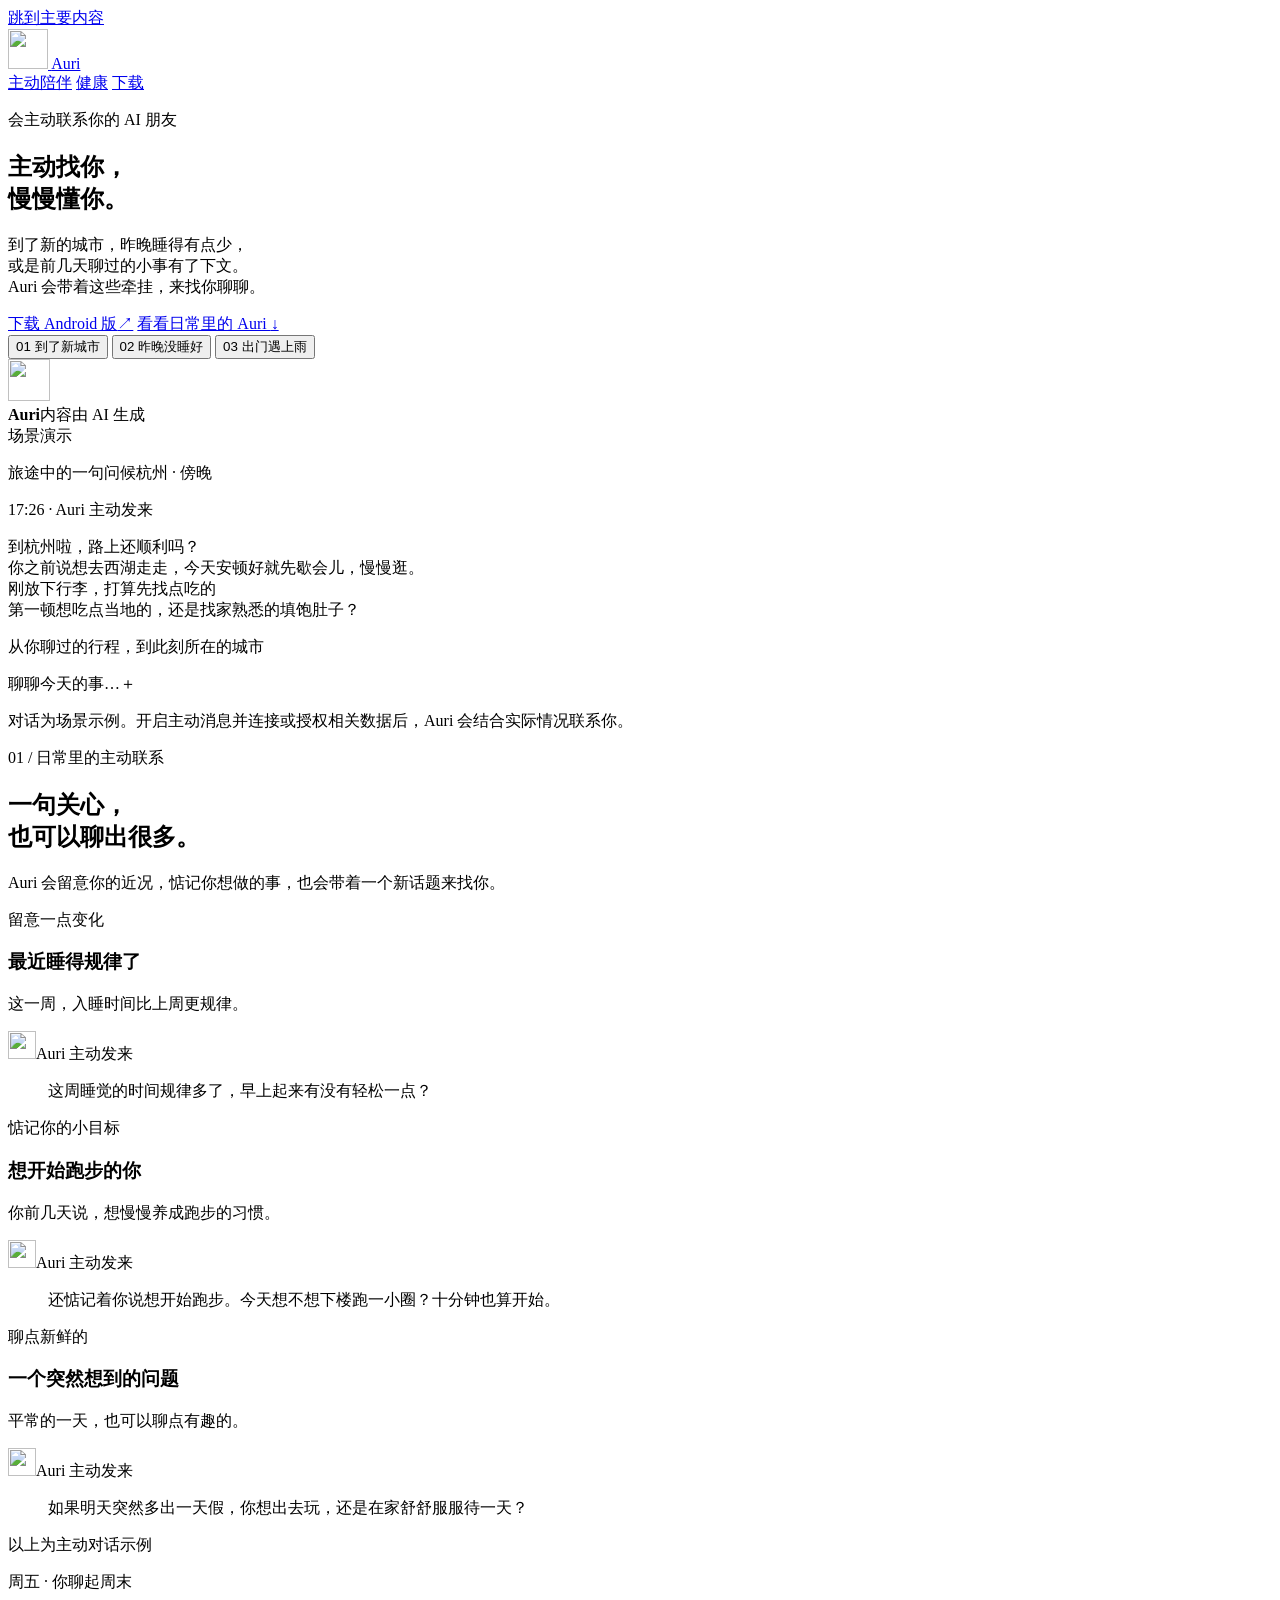
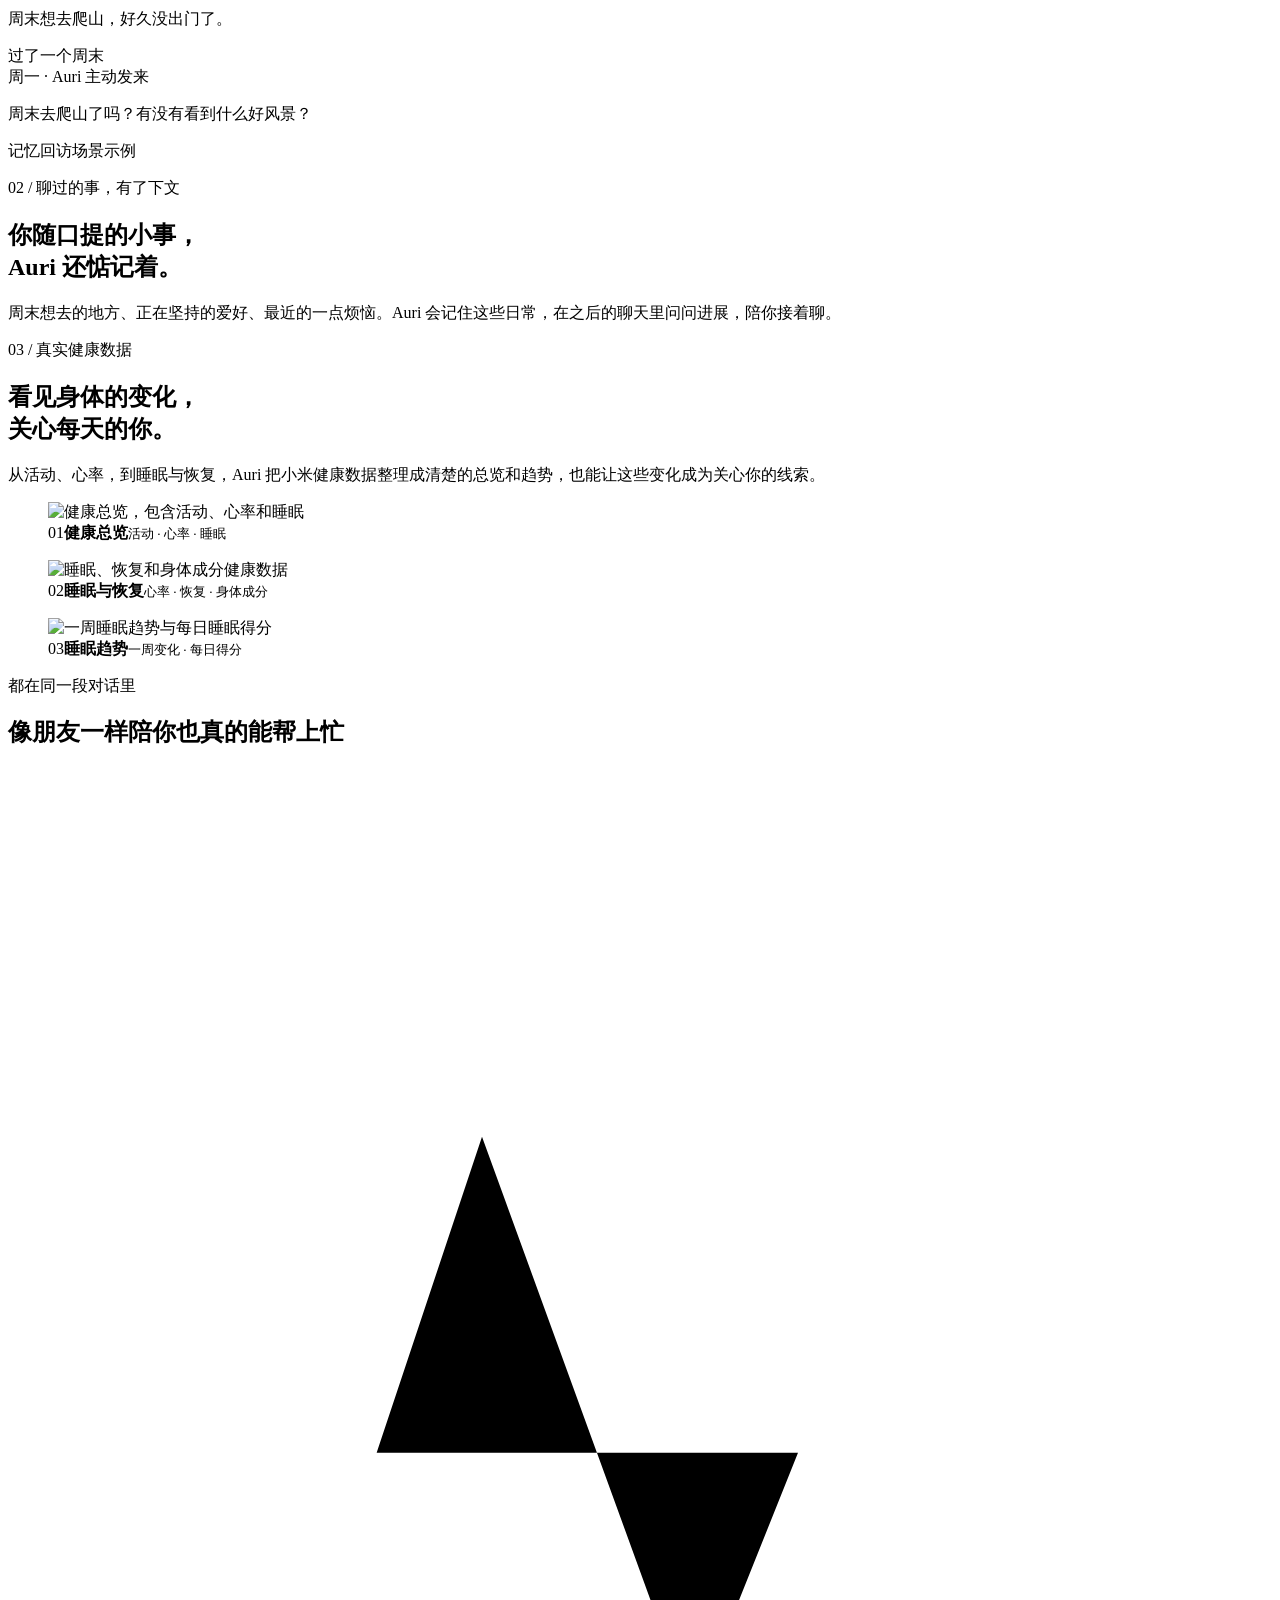
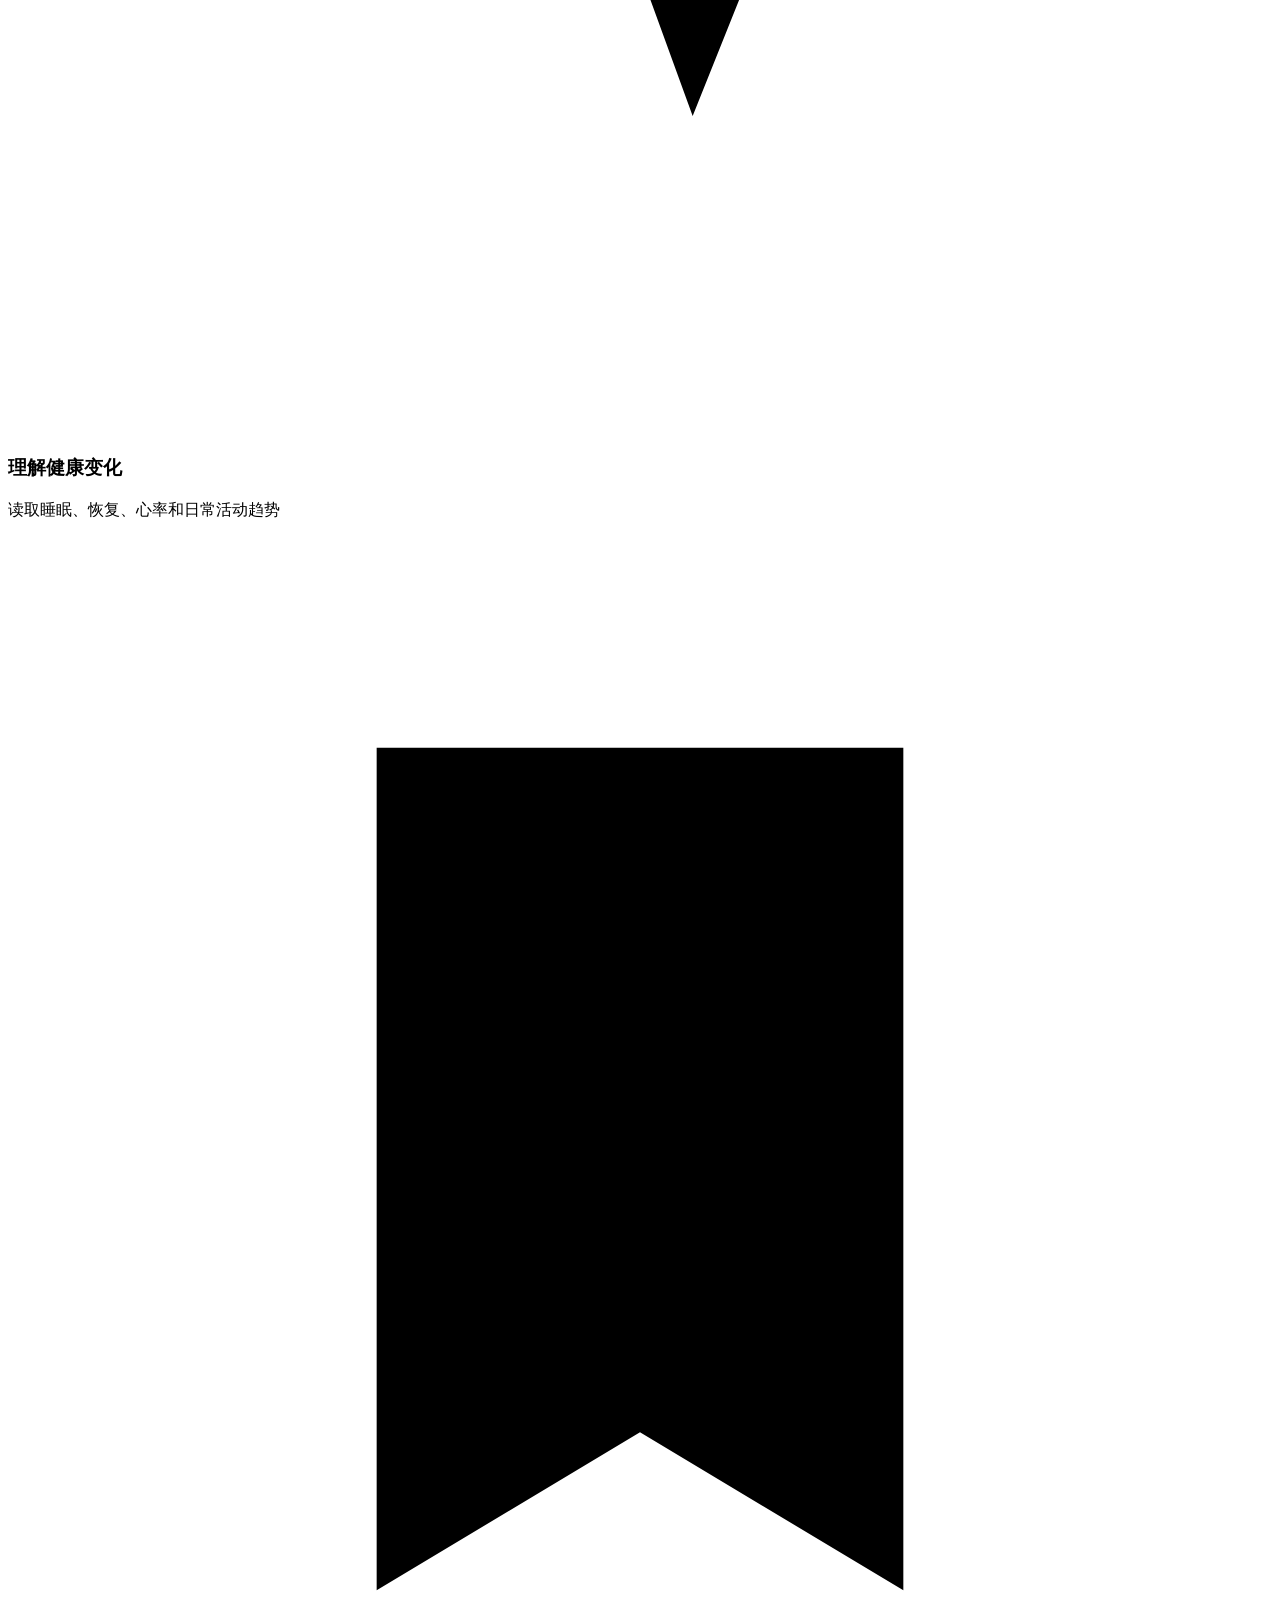
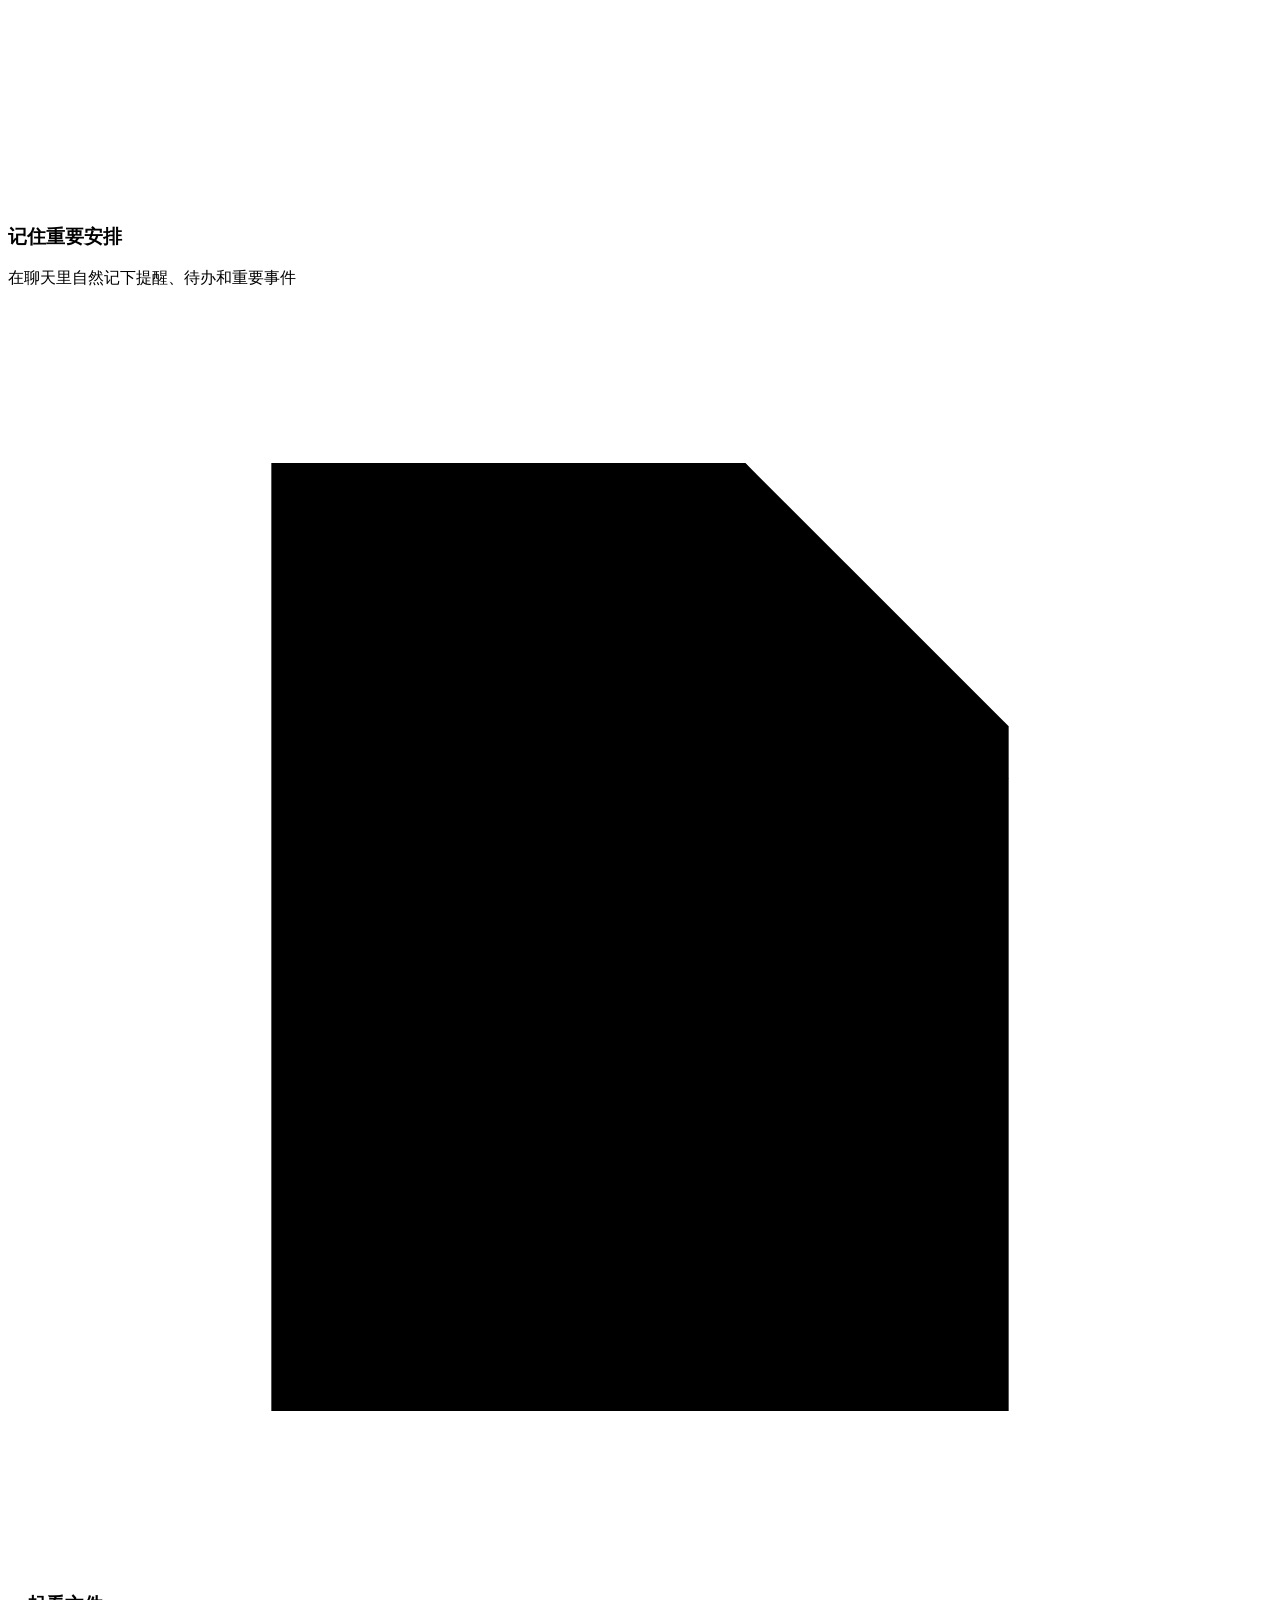
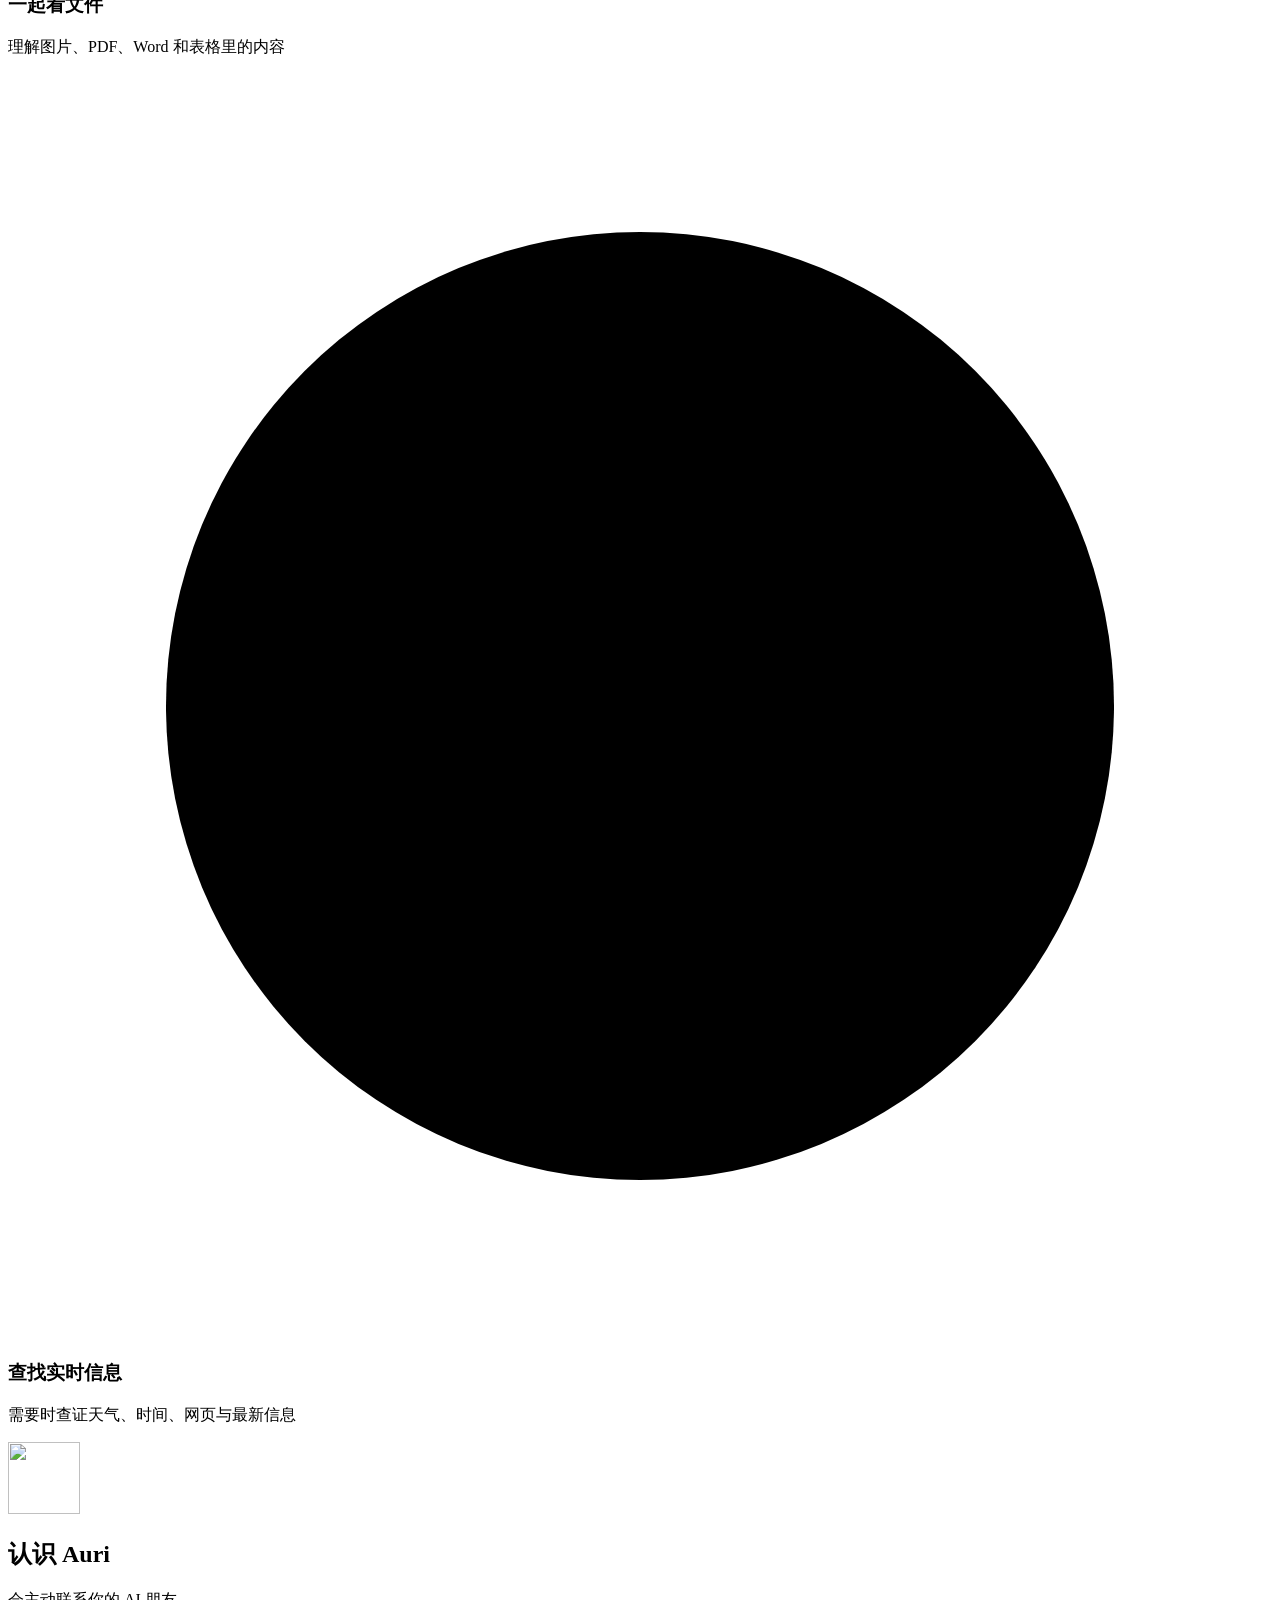
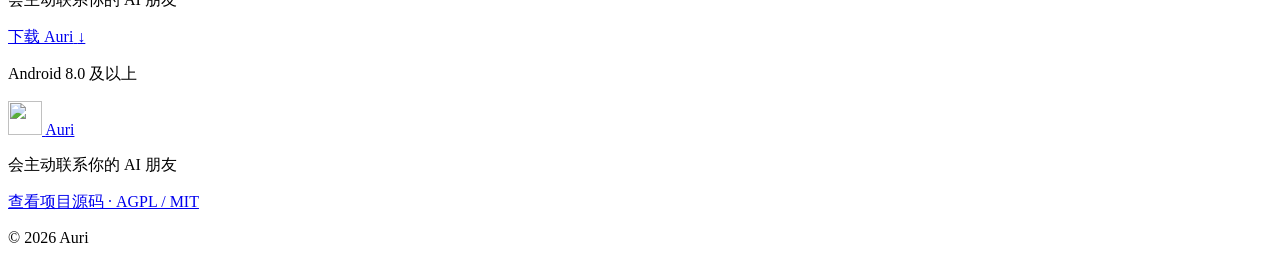
==== server/app/static/site/index.html @ c27af817 "Prepare complete Auri server and Android open-source snapshot" ====
<!doctype html>
<html lang="zh-CN">
  <head>
    <meta charset="utf-8" />
    <meta name="viewport" content="width=device-width, initial-scale=1" />
    <meta
      name="description"
      content="Auri，会主动联系你的 AI 朋友。从睡眠变化、当地天气，到你最近聊过的事，让关心融进日常。"
    />
    <meta name="theme-color" content="#100d1b" />
    <title>Auri｜主动找你，慢慢懂你</title>
    <link rel="icon" href="/static/site/assets/auri-icon.png" />
    <link rel="stylesheet" href="/static/site/site.css?v=20260905-6" />
    <script src="/static/site/site.js?v=20260905-6" defer></script>
  </head>
  <body>
    <a class="skip-link" href="#main">跳到主要内容</a>
    <div class="ambient ambient-one" aria-hidden="true"></div>
    <div class="ambient ambient-two" aria-hidden="true"></div>

    <header class="site-header">
      <a class="brand" href="/" aria-label="Auri 首页">
        <img src="/static/site/assets/auri-icon.png" alt="" width="40" height="40" />
        <span>Auri</span>
      </a>
      <nav aria-label="主导航">
        <a href="#proactive">主动陪伴</a>
        <a href="#health">健康</a>
        <a class="nav-download" href="/download">下载</a>
      </nav>
    </header>

    <main id="main">
      <section class="hero scenario-hero" aria-labelledby="hero-title">
        <div class="hero-copy">
          <p class="section-kicker">会主动联系你的 AI 朋友</p>
          <h1 id="hero-title">主动找你，<br /><span>慢慢懂你。</span></h1>
          <p class="hero-lead">到了新的城市，昨晚睡得有点少，<br class="wide-break" />或是前几天聊过的小事有了下文。<br class="wide-break" />Auri 会带着这些牵挂，来找你聊聊。</p>
          <div class="hero-actions">
            <a class="button button-primary" href="/download"><span>下载 Android 版</span><span aria-hidden="true">↗</span></a>
            <a class="text-link" href="#proactive">看看日常里的 Auri <span aria-hidden="true">↓</span></a>
          </div>
        </div>

        <div class="scenario-stage" aria-label="Auri 主动对话场景演示">
          <div class="scenario-tabs" role="tablist" aria-label="切换主动对话场景">
            <button id="tab-arrival" type="button" role="tab" data-screen-target="arrival" aria-controls="scene-arrival" aria-selected="true"><span>01</span> 到了新城市</button>
            <button id="tab-sleep" type="button" role="tab" data-screen-target="sleep" aria-controls="scene-sleep" aria-selected="false" tabindex="-1"><span>02</span> 昨晚没睡好</button>
            <button id="tab-rain" type="button" role="tab" data-screen-target="rain" aria-controls="scene-rain" aria-selected="false" tabindex="-1"><span>03</span> 出门遇上雨</button>
          </div>
          <div class="conversation-frame">
            <div class="conversation-header"><img src="/static/site/assets/auri-icon.png" alt="" width="42" height="42" /><div><strong>Auri</strong><span>内容由 AI 生成</span></div><span class="demo-label">场景演示</span></div>
            <div class="scenario-panel is-active" id="scene-arrival" role="tabpanel" aria-labelledby="tab-arrival" data-screen="arrival" aria-hidden="false" tabindex="0">
              <p class="scene-context"><span>旅途中的一句问候</span>杭州 · 傍晚</p>
              <p class="message-time">17:26 · Auri 主动发来</p>
              <div class="demo-message auri-message">到杭州啦，路上还顺利吗？<br />你之前说想去西湖走走，今天安顿好就先歇会儿，慢慢逛。</div>
              <div class="demo-message user-message">刚放下行李，打算先找点吃的</div>
              <div class="demo-message auri-message">第一顿想吃点当地的，还是找家熟悉的填饱肚子？</div>
              <p class="scene-source">从你聊过的行程，到此刻所在的城市</p>
            </div>
            <div class="scenario-panel" id="scene-sleep" role="tabpanel" aria-labelledby="tab-sleep" data-screen="sleep" aria-hidden="true" tabindex="0" hidden>
              <p class="scene-context"><span>睡得少的那个早上</span>睡眠 · 5 小时 12 分</p>
              <p class="message-time">09:18 · Auri 主动发来</p>
              <div class="demo-message auri-message">昨晚只睡了五个多小时，今天还撑得住吗？中午有空的话，眯一小会儿吧。</div>
              <div class="demo-message user-message">是有点困，昨晚看书看晚了</div>
              <div class="demo-message auri-message">什么书这么好看，连睡觉都舍不得？</div>
              <p class="scene-source">从昨晚的睡眠，聊到你喜欢的那本书</p>
            </div>
            <div class="scenario-panel" id="scene-rain" role="tabpanel" aria-labelledby="tab-rain" data-screen="rain" aria-hidden="true" tabindex="0" hidden>
              <p class="scene-context"><span>准备出门的时候</span>当地天气 · 小雨</p>
              <p class="message-time">16:42 · Auri 主动发来</p>
              <div class="demo-message auri-message">你那边下雨了。记得你说傍晚想出去走走，出门带把伞，别淋着。</div>
              <div class="demo-message user-message">那我去附近喝杯咖啡好了</div>
              <div class="demo-message auri-message">也不错，找个窗边的位置，看雨发会儿呆。</div>
              <p class="scene-source">留意当地天气，也记得你今天的安排</p>
            </div>
            <div class="conversation-footer" aria-hidden="true"><span>聊聊今天的事…</span><span>＋</span></div>
          </div>
          <p class="scenario-note">对话为场景示例。开启主动消息并连接或授权相关数据后，Auri 会结合实际情况联系你。</p>
        </div>
      </section>

      <section class="everyday-section" id="proactive" aria-labelledby="everyday-title">
        <div class="everyday-heading">
          <p class="story-index">01 / 日常里的主动联系</p>
          <h2 id="everyday-title">一句关心，<br />也可以聊出很多。</h2>
          <p>Auri 会留意你的近况，惦记你想做的事，也会带着一个新话题来找你。</p>
        </div>
        <div class="everyday-grid">
          <article class="everyday-card">
            <p class="moment-label">留意一点变化</p>
            <h3>最近睡得规律了</h3>
            <p class="moment-context">这一周，入睡时间比上周更规律。</p>
            <div class="mini-sender"><img src="/static/site/assets/auri-icon.png" alt="" width="28" height="28" />Auri 主动发来</div>
            <blockquote>这周睡觉的时间规律多了，早上起来有没有轻松一点？</blockquote>
          </article>
          <article class="everyday-card">
            <p class="moment-label">惦记你的小目标</p>
            <h3>想开始跑步的你</h3>
            <p class="moment-context">你前几天说，想慢慢养成跑步的习惯。</p>
            <div class="mini-sender"><img src="/static/site/assets/auri-icon.png" alt="" width="28" height="28" />Auri 主动发来</div>
            <blockquote>还惦记着你说想开始跑步。今天想不想下楼跑一小圈？十分钟也算开始。</blockquote>
          </article>
          <article class="everyday-card">
            <p class="moment-label">聊点新鲜的</p>
            <h3>一个突然想到的问题</h3>
            <p class="moment-context">平常的一天，也可以聊点有趣的。</p>
            <div class="mini-sender"><img src="/static/site/assets/auri-icon.png" alt="" width="28" height="28" />Auri 主动发来</div>
            <blockquote>如果明天突然多出一天假，你想出去玩，还是在家舒舒服服待一天？</blockquote>
          </article>
        </div>
        <p class="examples-caption">以上为主动对话示例</p>
      </section>

      <section class="memory-story" aria-labelledby="memory-title">
        <div class="memory-visual" aria-label="记忆回访对话示例">
          <div class="memory-day"><span>周五 · 你聊起周末</span><p>周末想去爬山，好久没出门了。</p></div>
          <div class="memory-trace" aria-hidden="true"><i></i><span>过了一个周末</span><i></i></div>
          <div class="memory-day memory-day-auri"><span>周一 · Auri 主动发来</span><p>周末去爬山了吗？有没有看到什么好风景？</p></div>
          <p class="examples-caption">记忆回访场景示例</p>
        </div>
        <div class="story-copy">
          <p class="story-index">02 / 聊过的事，有了下文</p>
          <h2 id="memory-title">你随口提的小事，<br />Auri 还惦记着。</h2>
          <p>周末想去的地方、正在坚持的爱好、最近的一点烦恼。Auri 会记住这些日常，在之后的聊天里问问进展，陪你接着聊。</p>
        </div>
      </section>

      <section class="health-section" id="health" aria-labelledby="health-title">
        <div class="health-heading">
          <div>
            <p class="story-index">03 / 真实健康数据</p>
            <h2 id="health-title">看见身体的变化，<br />关心每天的你。</h2>
          </div>
          <p>
            从活动、心率，到睡眠与恢复，Auri 把小米健康数据整理成清楚的总览和趋势，也能让这些变化成为关心你的线索。
          </p>
        </div>

        <div class="health-gallery" aria-label="Auri 健康功能真实截图">
          <figure class="health-card health-card-overview">
            <div class="health-screen">
              <img
                src="/static/site/assets/app-health-overview.png"
                alt="健康总览，包含活动、心率和睡眠"
                width="1080"
                height="2400"
                loading="lazy"
                decoding="async"
              />
            </div>
            <figcaption><span>01</span><strong>健康总览</strong><small>活动 · 心率 · 睡眠</small></figcaption>
          </figure>

          <figure class="health-card health-card-focus">
            <div class="health-screen">
              <img
                src="/static/site/assets/app-health-focus.png"
                alt="睡眠、恢复和身体成分健康数据"
                width="1080"
                height="2400"
                loading="lazy"
                decoding="async"
              />
            </div>
            <figcaption><span>02</span><strong>睡眠与恢复</strong><small>心率 · 恢复 · 身体成分</small></figcaption>
          </figure>

          <figure class="health-card health-card-trend">
            <div class="health-screen">
              <img
                src="/static/site/assets/app-health-trend.png"
                alt="一周睡眠趋势与每日睡眠得分"
                width="1080"
                height="2400"
                loading="lazy"
                decoding="async"
              />
            </div>
            <figcaption><span>03</span><strong>睡眠趋势</strong><small>一周变化 · 每日得分</small></figcaption>
          </figure>
        </div>
      </section>

      <section id="capabilities" class="capabilities" aria-labelledby="capabilities-title">
        <div class="capabilities-heading">
          <p class="section-kicker">都在同一段对话里</p>
          <h2 id="capabilities-title"><span>像朋友一样陪你</span><span>也真的能帮上忙</span></h2>
        </div>
        <div class="capability-grid">
          <article>
            <svg viewBox="0 0 24 24" aria-hidden="true"><path d="M4 13h3l2-6 4 11 2-5h5" /></svg>
            <h3>理解健康变化</h3>
            <p>读取睡眠、恢复、心率和日常活动趋势</p>
          </article>
          <article>
            <svg viewBox="0 0 24 24" aria-hidden="true"><path d="M7 4h10v16l-5-3-5 3V4Z" /></svg>
            <h3>记住重要安排</h3>
            <p>在聊天里自然记下提醒、待办和重要事件</p>
          </article>
          <article>
            <svg viewBox="0 0 24 24" aria-hidden="true"><path d="M5 3h9l5 5v13H5V3Z" /><path d="M14 3v6h5" /></svg>
            <h3>一起看文件</h3>
            <p>理解图片、PDF、Word 和表格里的内容</p>
          </article>
          <article>
            <svg viewBox="0 0 24 24" aria-hidden="true"><circle cx="12" cy="12" r="9" /><path d="m15 9-2 4-4 2 2-4 4-2Z" /></svg>
            <h3>查找实时信息</h3>
            <p>需要时查证天气、时间、网页与最新信息</p>
          </article>
        </div>
      </section>

      <section class="closing" aria-labelledby="closing-title">
        <div class="closing-intro">
          <img src="/static/site/assets/auri-icon.png" alt="" width="72" height="72" />
          <div><h2 id="closing-title">认识 Auri</h2><p>会主动联系你的 AI 朋友</p></div>
        </div>
        <div class="closing-action">
        <a class="button button-primary" href="/download">
          <span>下载 Auri</span>
          <span aria-hidden="true">↓</span>
        </a>
        <p class="closing-note">Android 8.0 及以上</p>
        </div>
      </section>
    </main>

    <footer class="site-footer">
      <a class="brand footer-brand" href="/">
        <img src="/static/site/assets/auri-icon.png" alt="" width="34" height="34" />
        <span>Auri</span>
      </a>
      <p>会主动联系你的 AI 朋友</p>
      <p><a href="https://github.com/strongterman-hub/Auri-open-source">查看项目源码 · AGPL / MIT</a></p>
      <p>© 2026 Auri</p>
    </footer>
  </body>
</html>
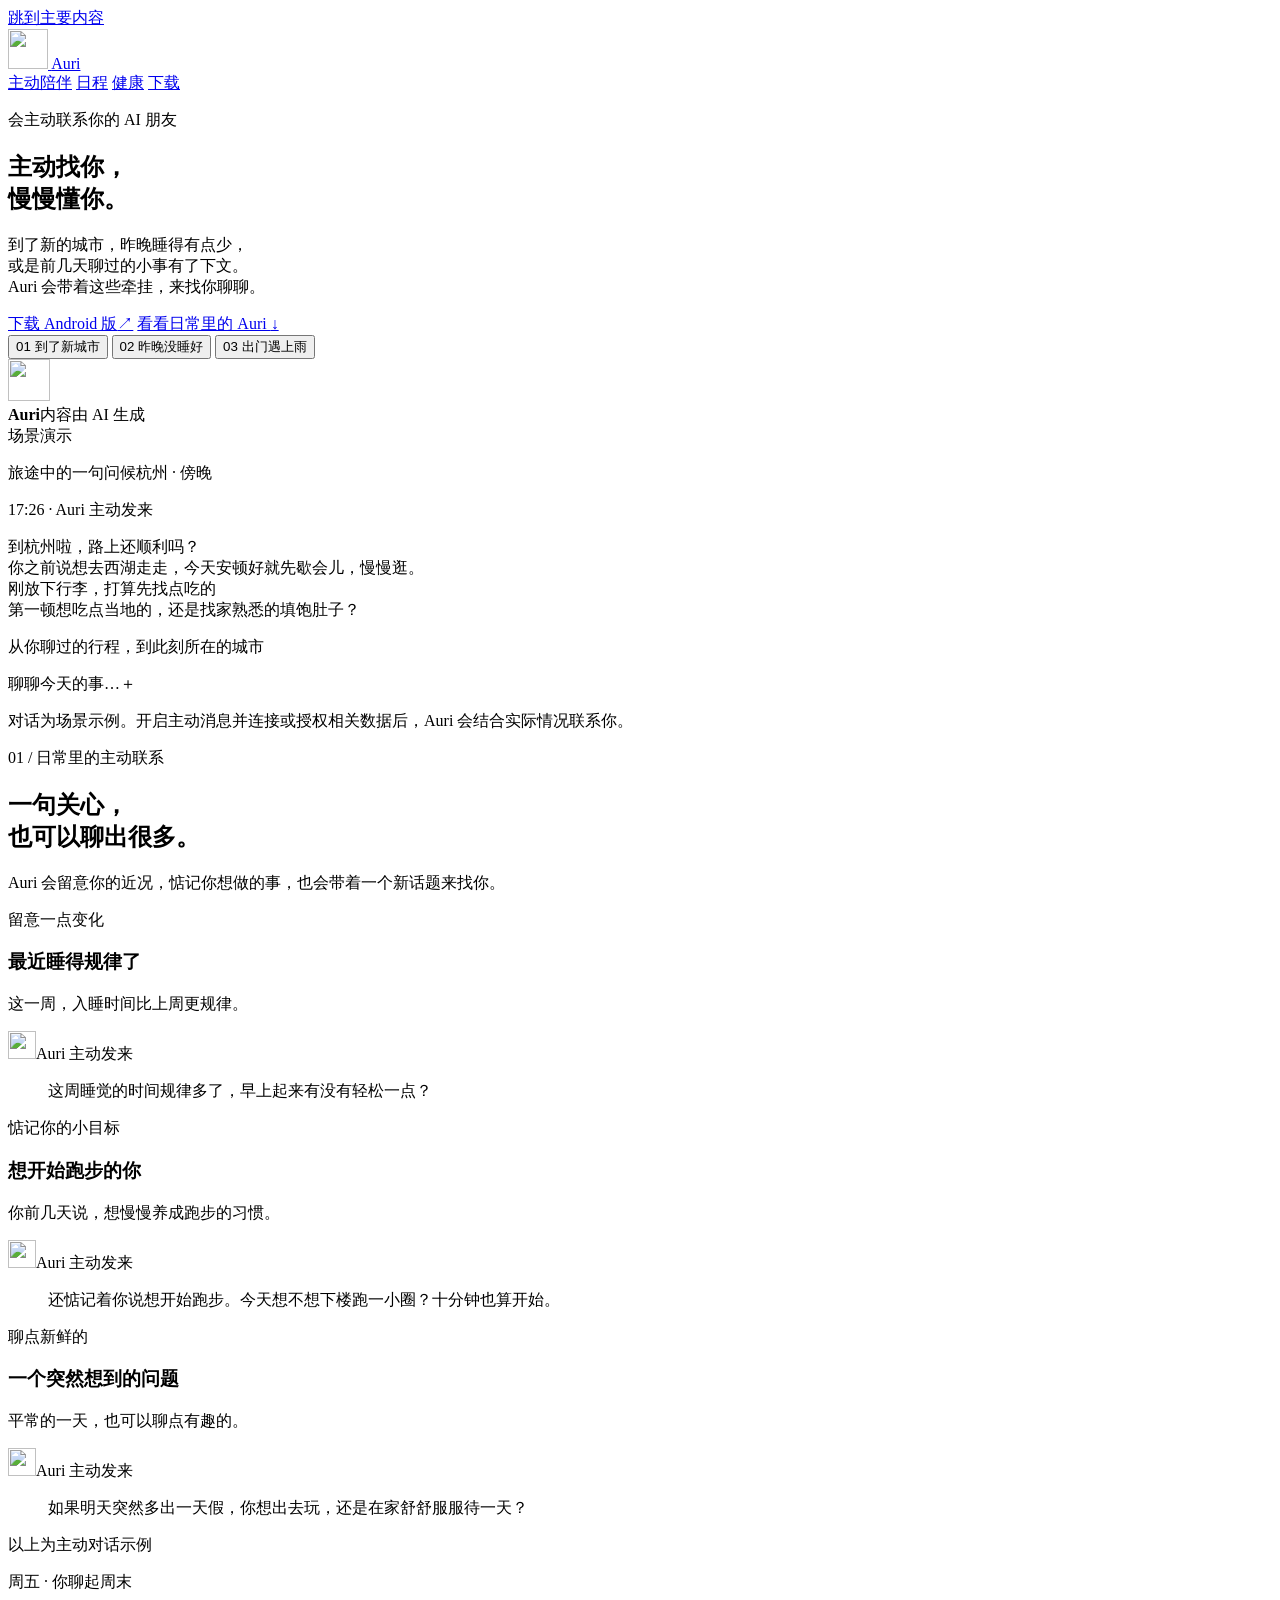
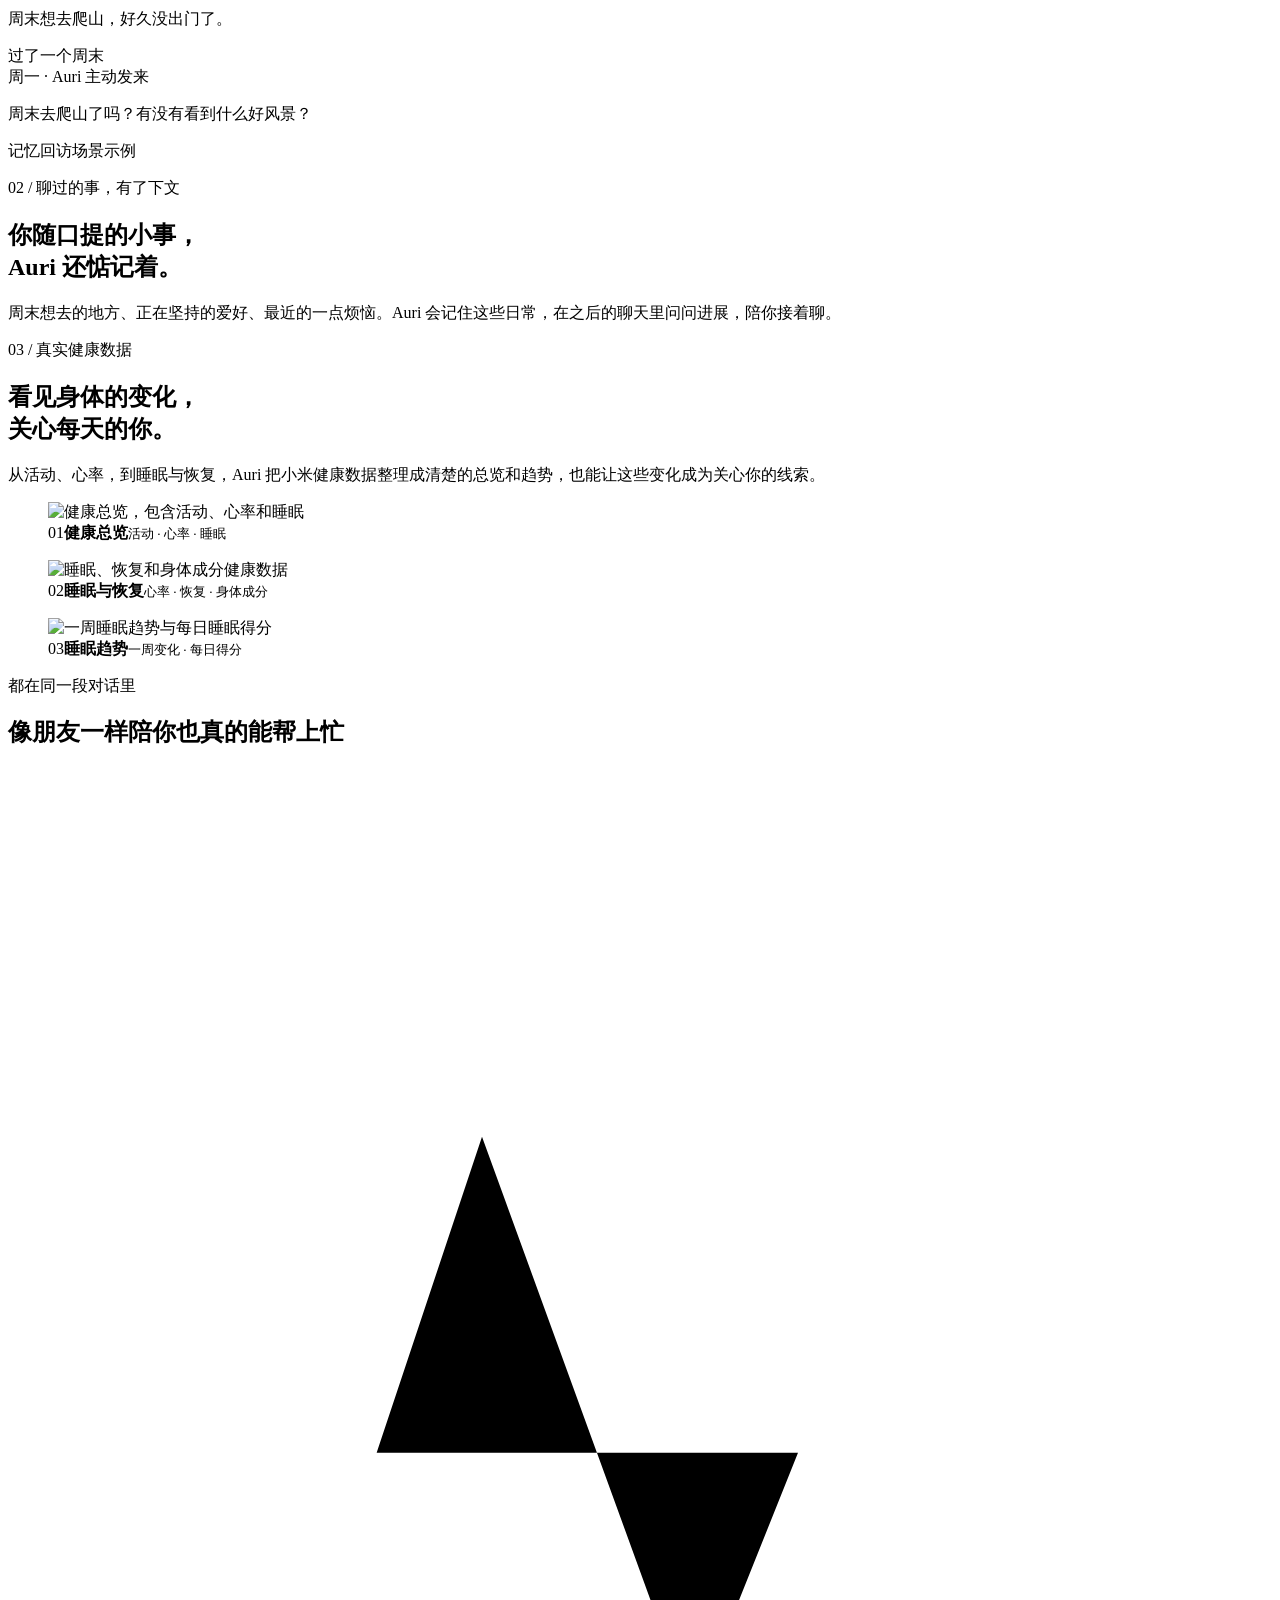
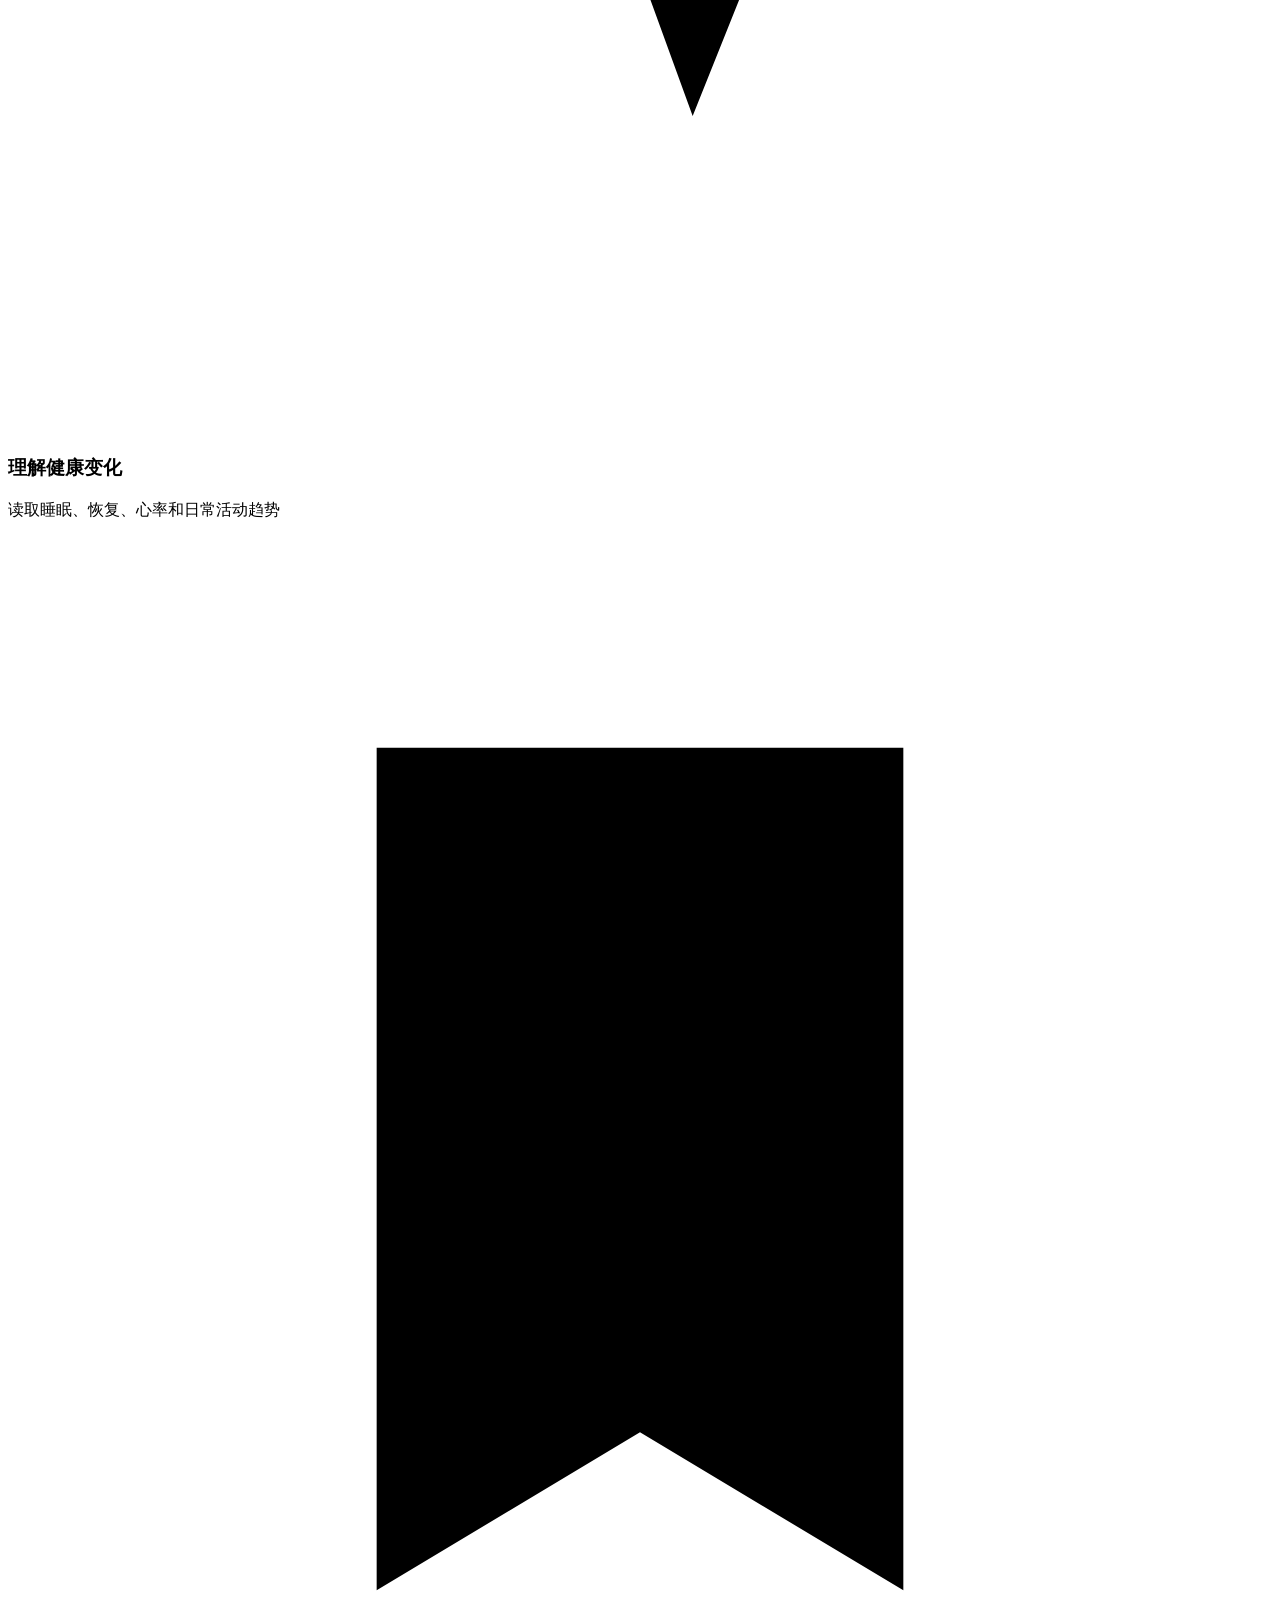
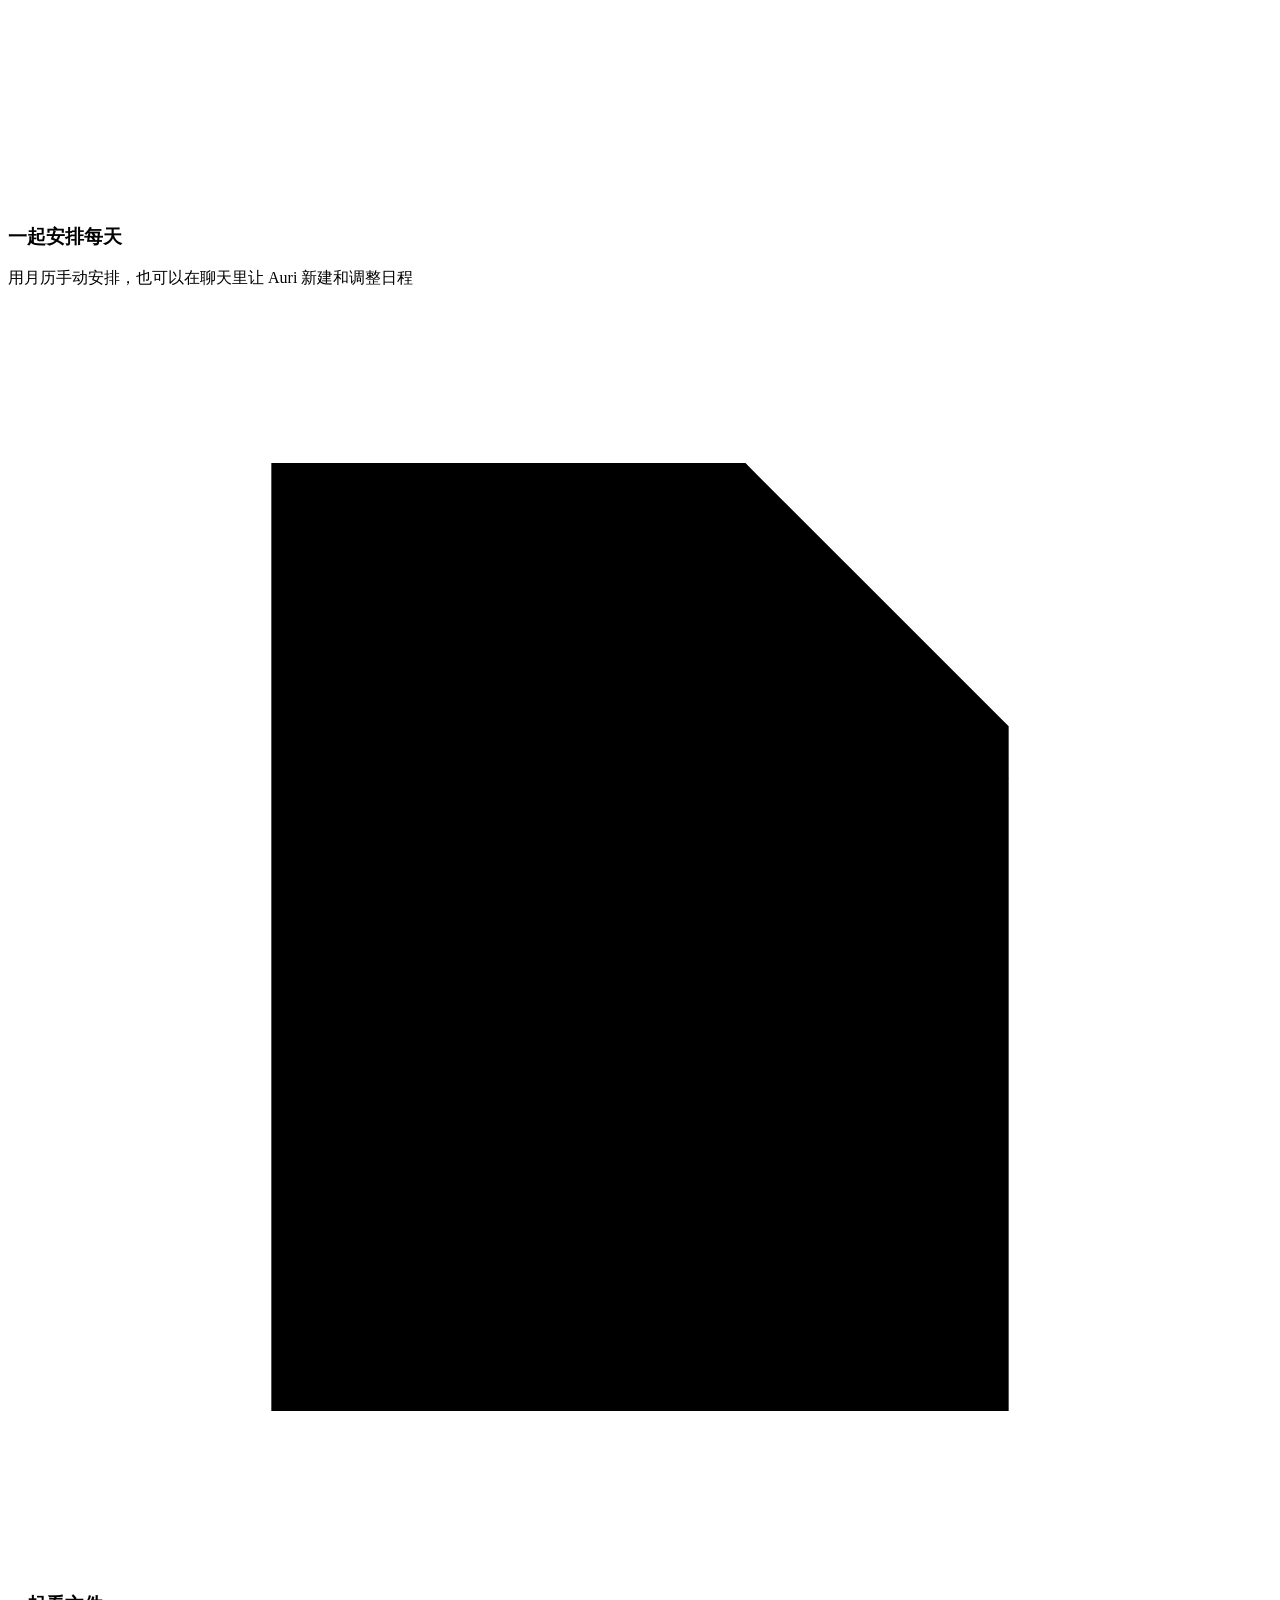
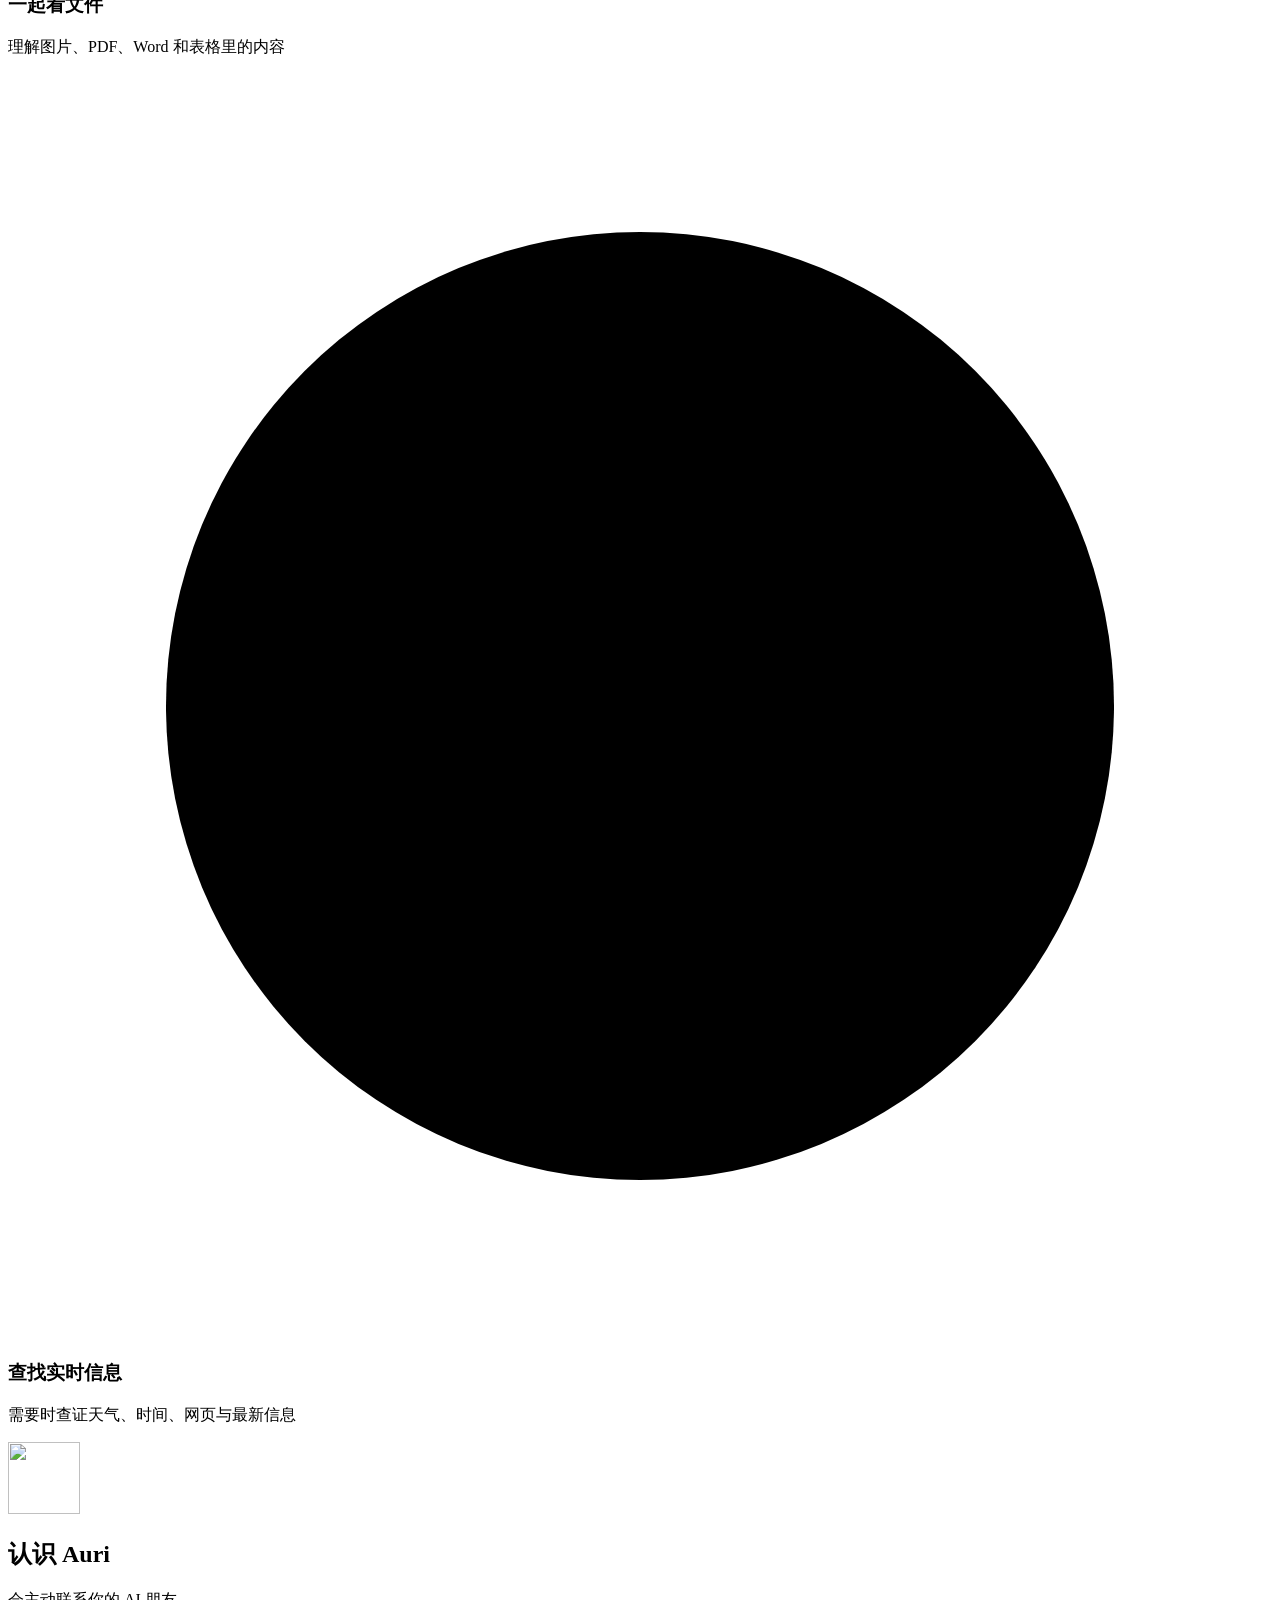
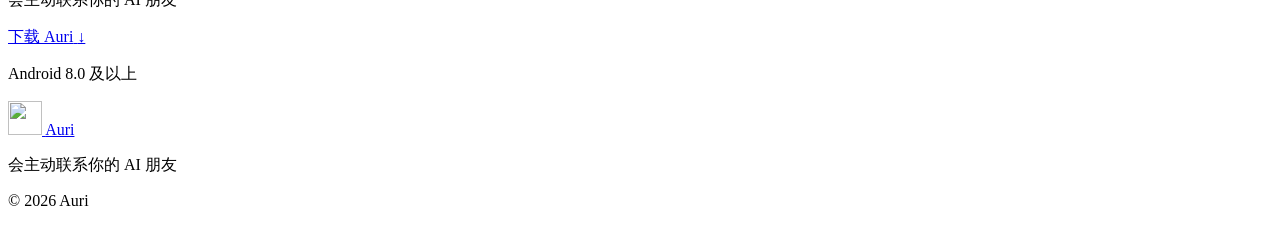
==== commit 5811c62b: "Add shared calendar and Android 0.3.26" ====
--- a/server/app/static/site/index.html
+++ b/server/app/static/site/index.html
@@ -5,7 +5,7 @@
     <meta name="viewport" content="width=device-width, initial-scale=1" />
     <meta
       name="description"
-      content="Auri，会主动联系你的 AI 朋友。从睡眠变化、当地天气，到你最近聊过的事，让关心融进日常。"
+      content="Auri，会主动联系你的 AI 朋友。从每天的日程、睡眠变化、当地天气，到你最近聊过的事，让关心融进日常。"
     />
     <meta name="theme-color" content="#100d1b" />
     <title>Auri｜主动找你，慢慢懂你</title>
@@ -25,6 +25,7 @@
       </a>
       <nav aria-label="主导航">
         <a href="#proactive">主动陪伴</a>
+        <a href="#schedule">日程</a>
         <a href="#health">健康</a>
         <a class="nav-download" href="/download">下载</a>
       </nav>
@@ -193,10 +194,10 @@
             <h3>理解健康变化</h3>
             <p>读取睡眠、恢复、心率和日常活动趋势</p>
           </article>
-          <article>
+          <article id="schedule">
             <svg viewBox="0 0 24 24" aria-hidden="true"><path d="M7 4h10v16l-5-3-5 3V4Z" /></svg>
-            <h3>记住重要安排</h3>
-            <p>在聊天里自然记下提醒、待办和重要事件</p>
+            <h3>一起安排每天</h3>
+            <p>用月历手动安排，也可以在聊天里让 Auri 新建和调整日程</p>
           </article>
           <article>
             <svg viewBox="0 0 24 24" aria-hidden="true"><path d="M5 3h9l5 5v13H5V3Z" /><path d="M14 3v6h5" /></svg>
@@ -232,7 +233,6 @@
         <span>Auri</span>
       </a>
       <p>会主动联系你的 AI 朋友</p>
-      <p><a href="https://github.com/strongterman-hub/Auri-open-source">查看项目源码 · AGPL / MIT</a></p>
       <p>© 2026 Auri</p>
     </footer>
   </body>
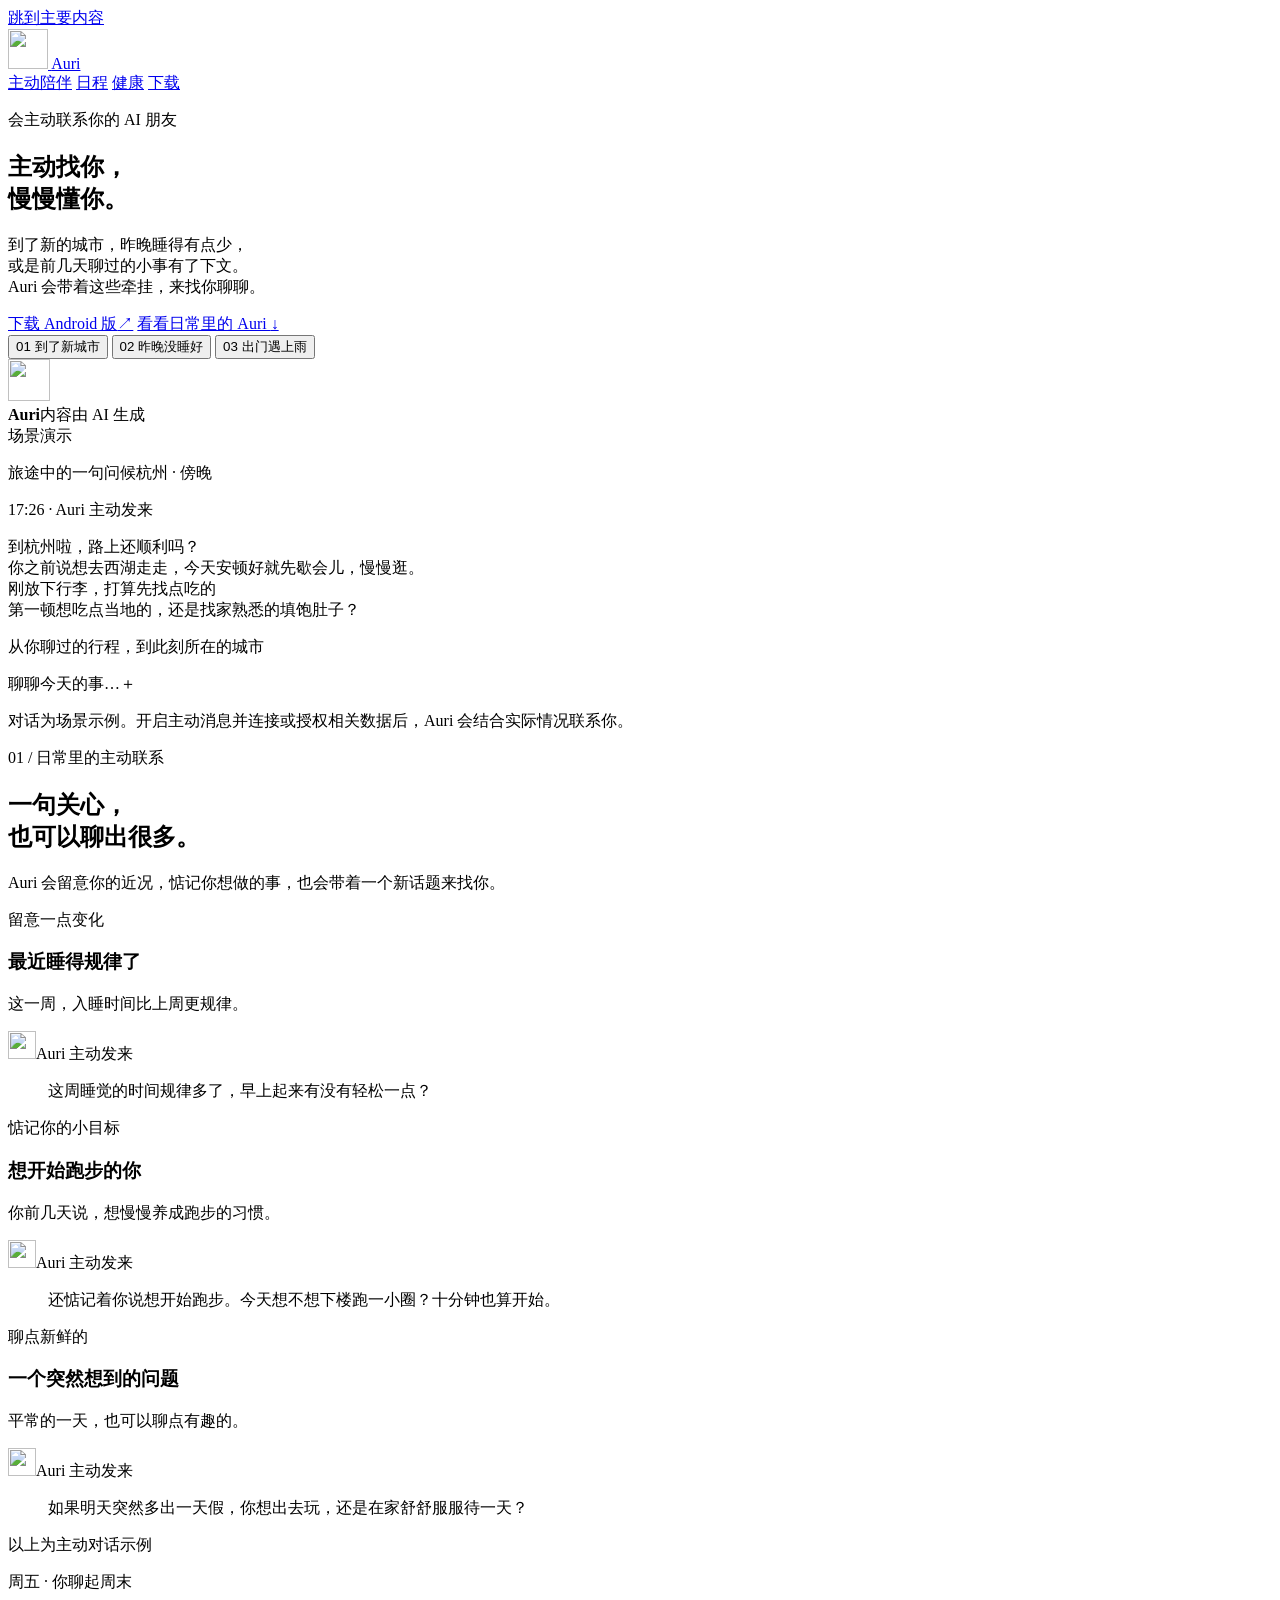
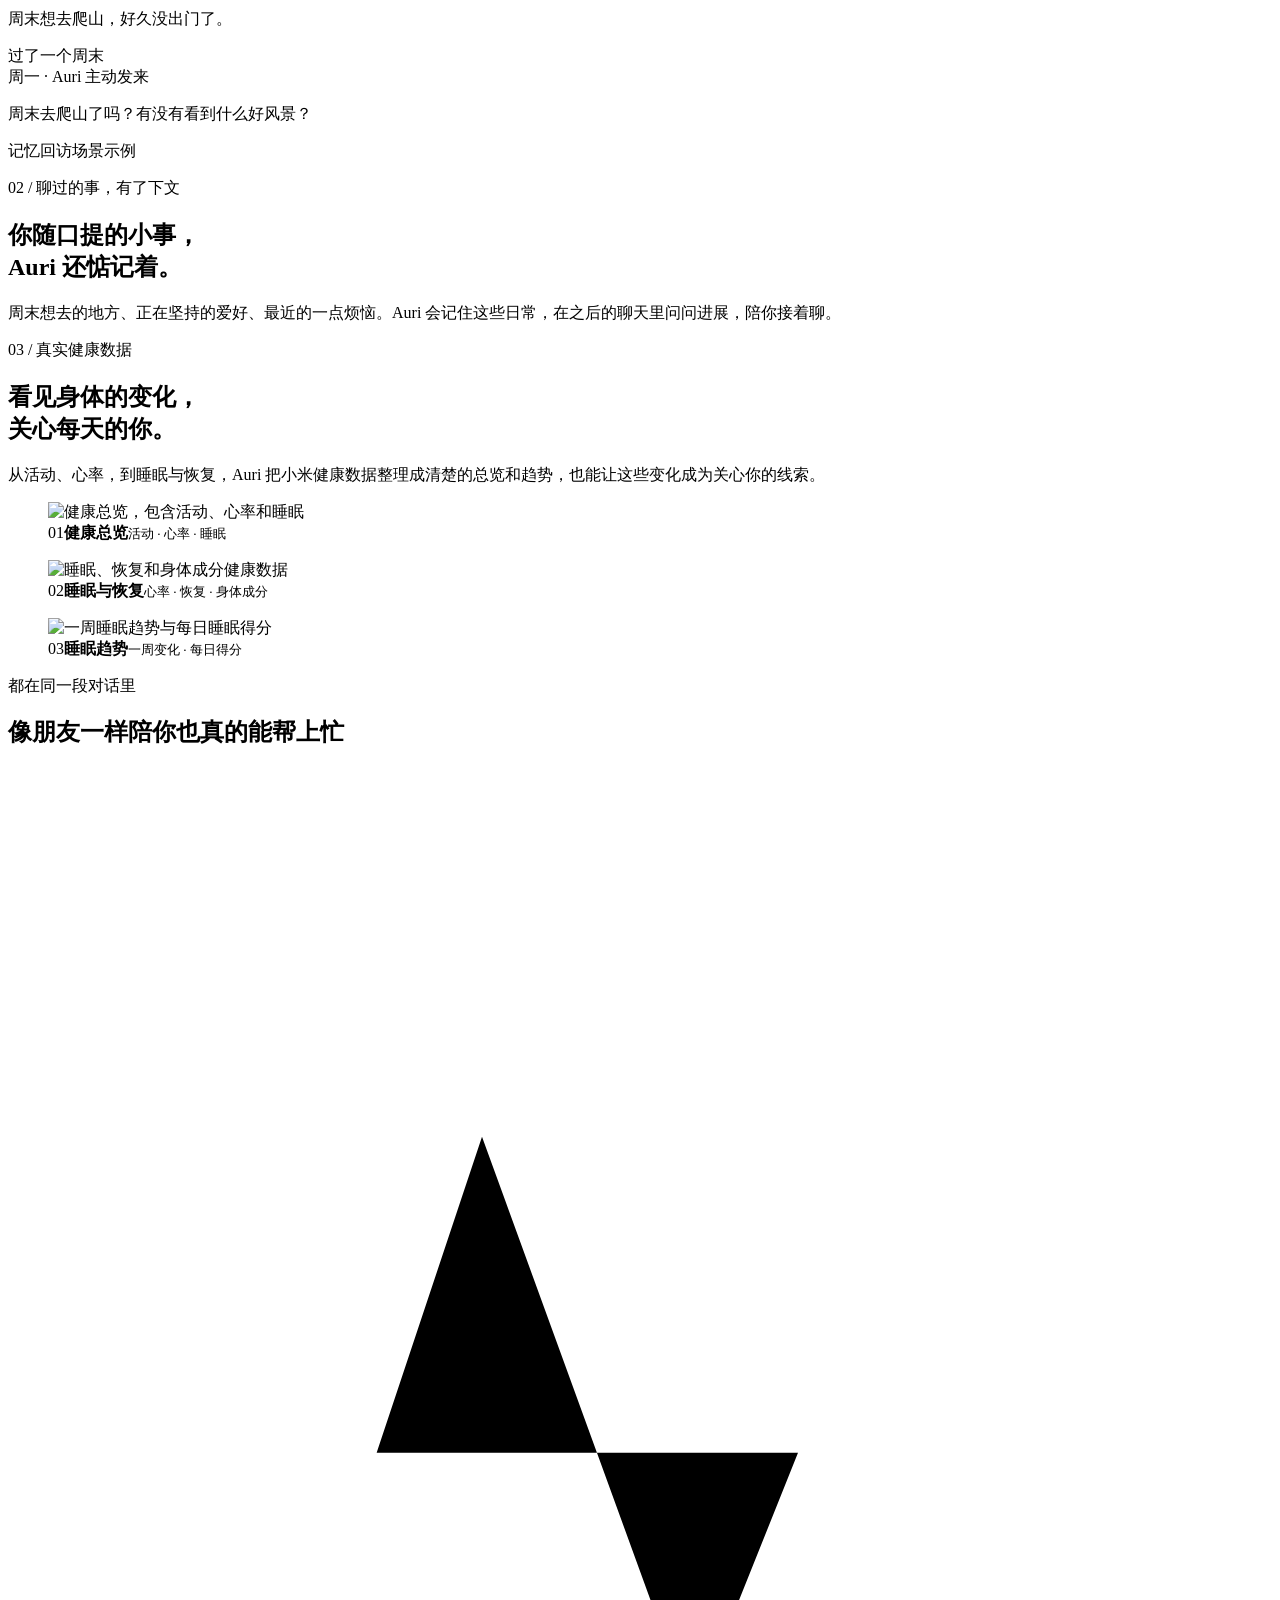
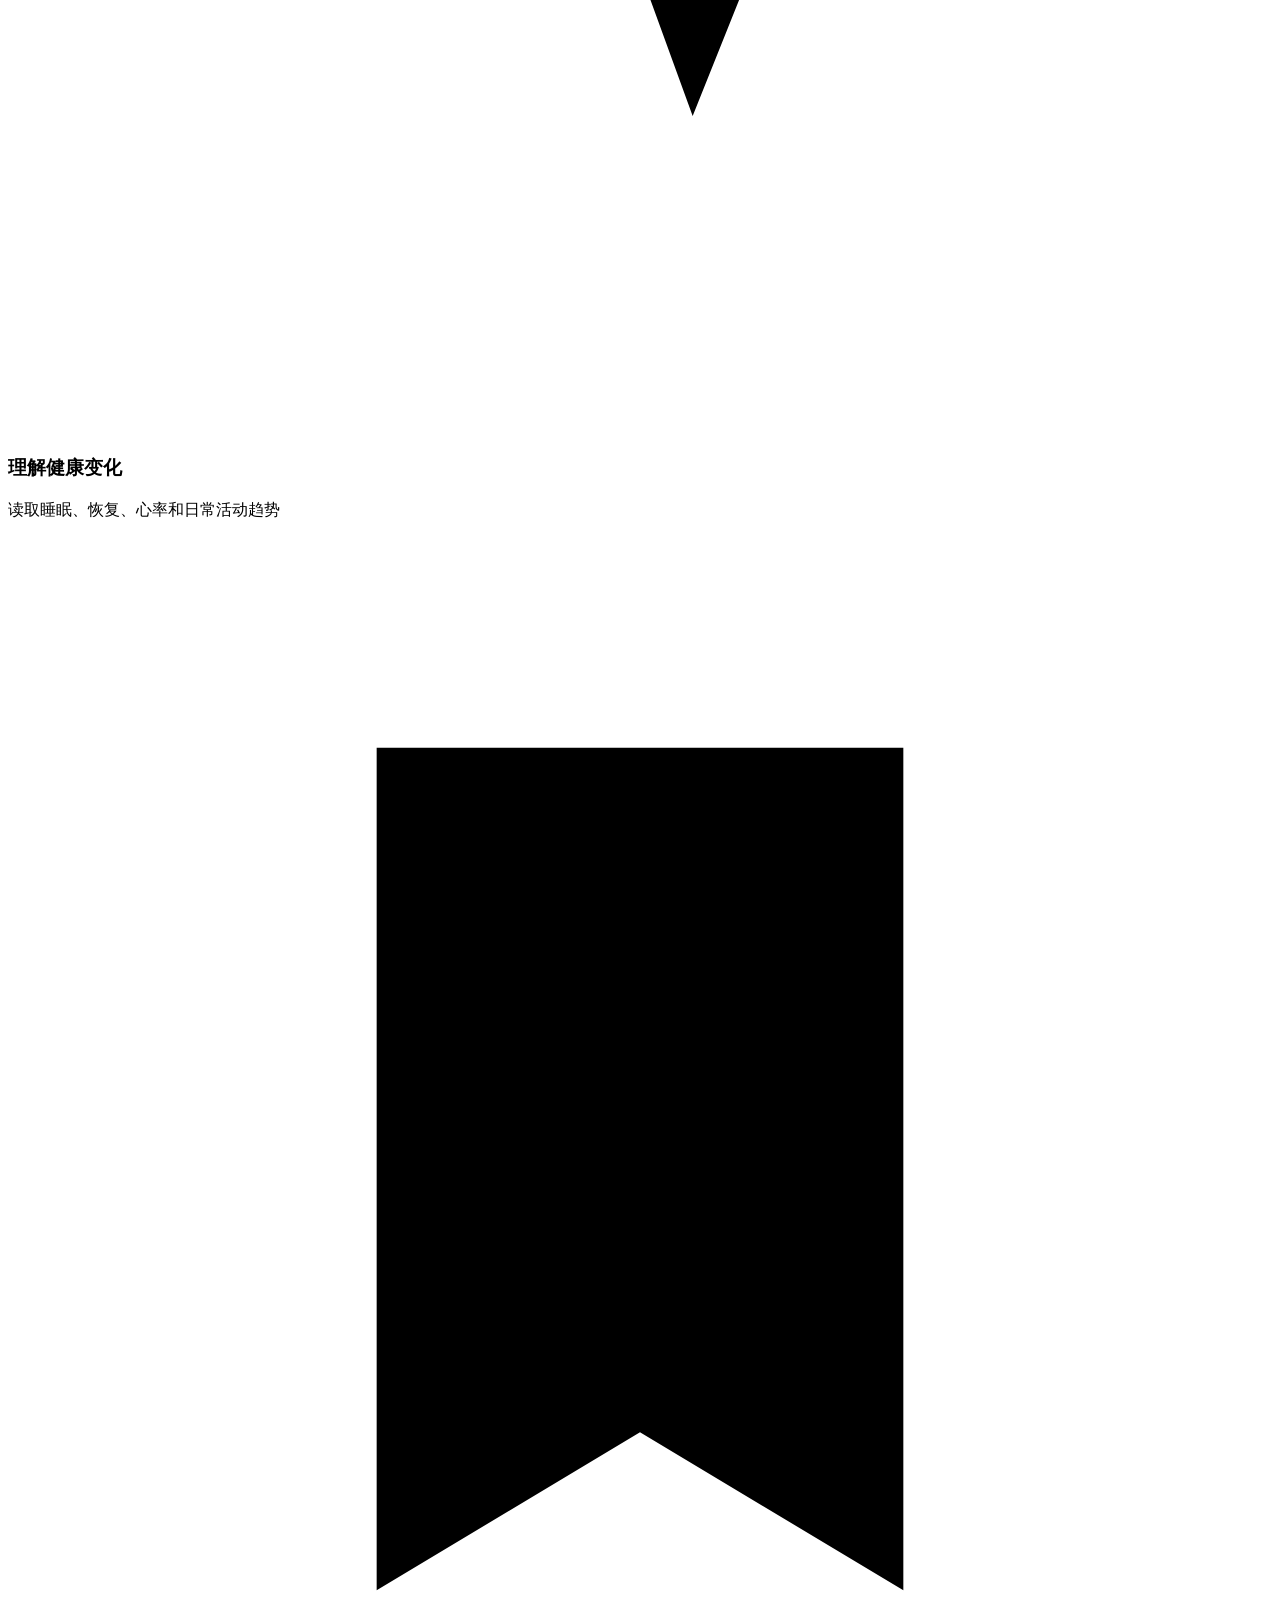
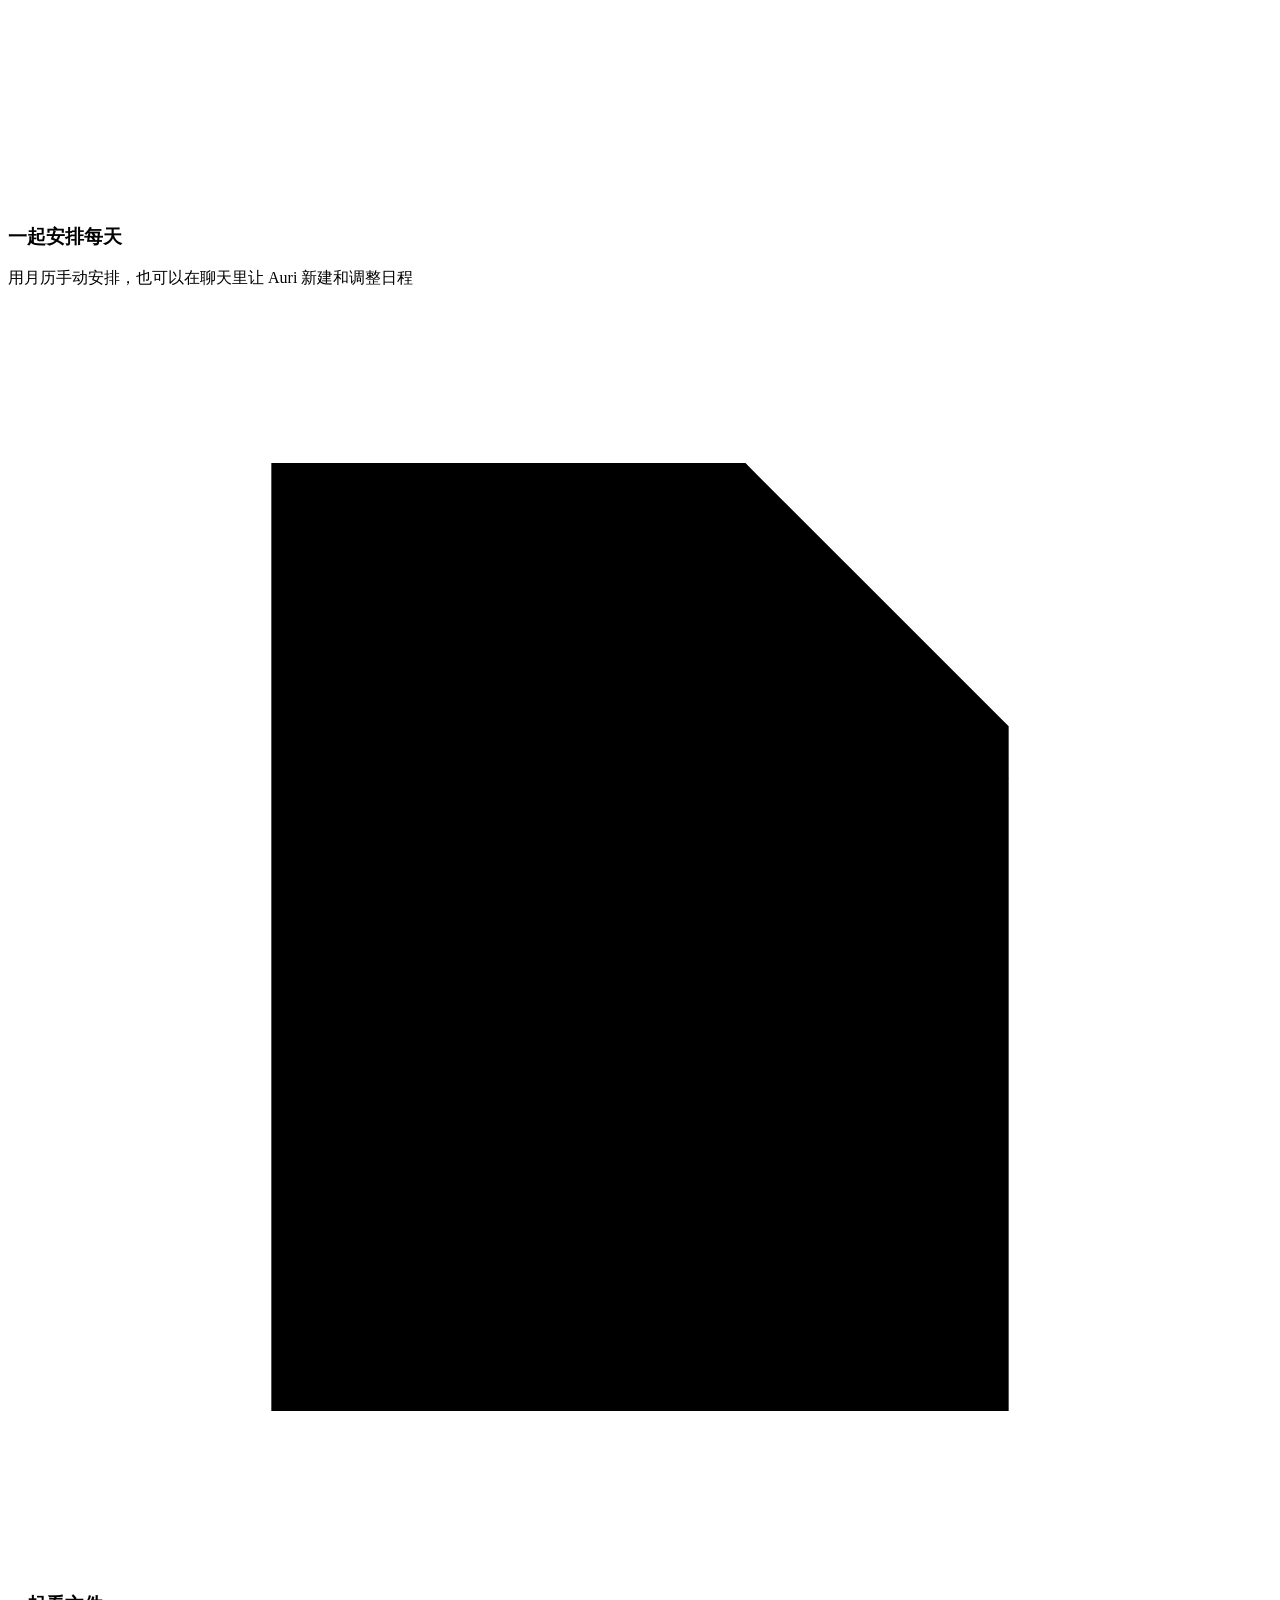
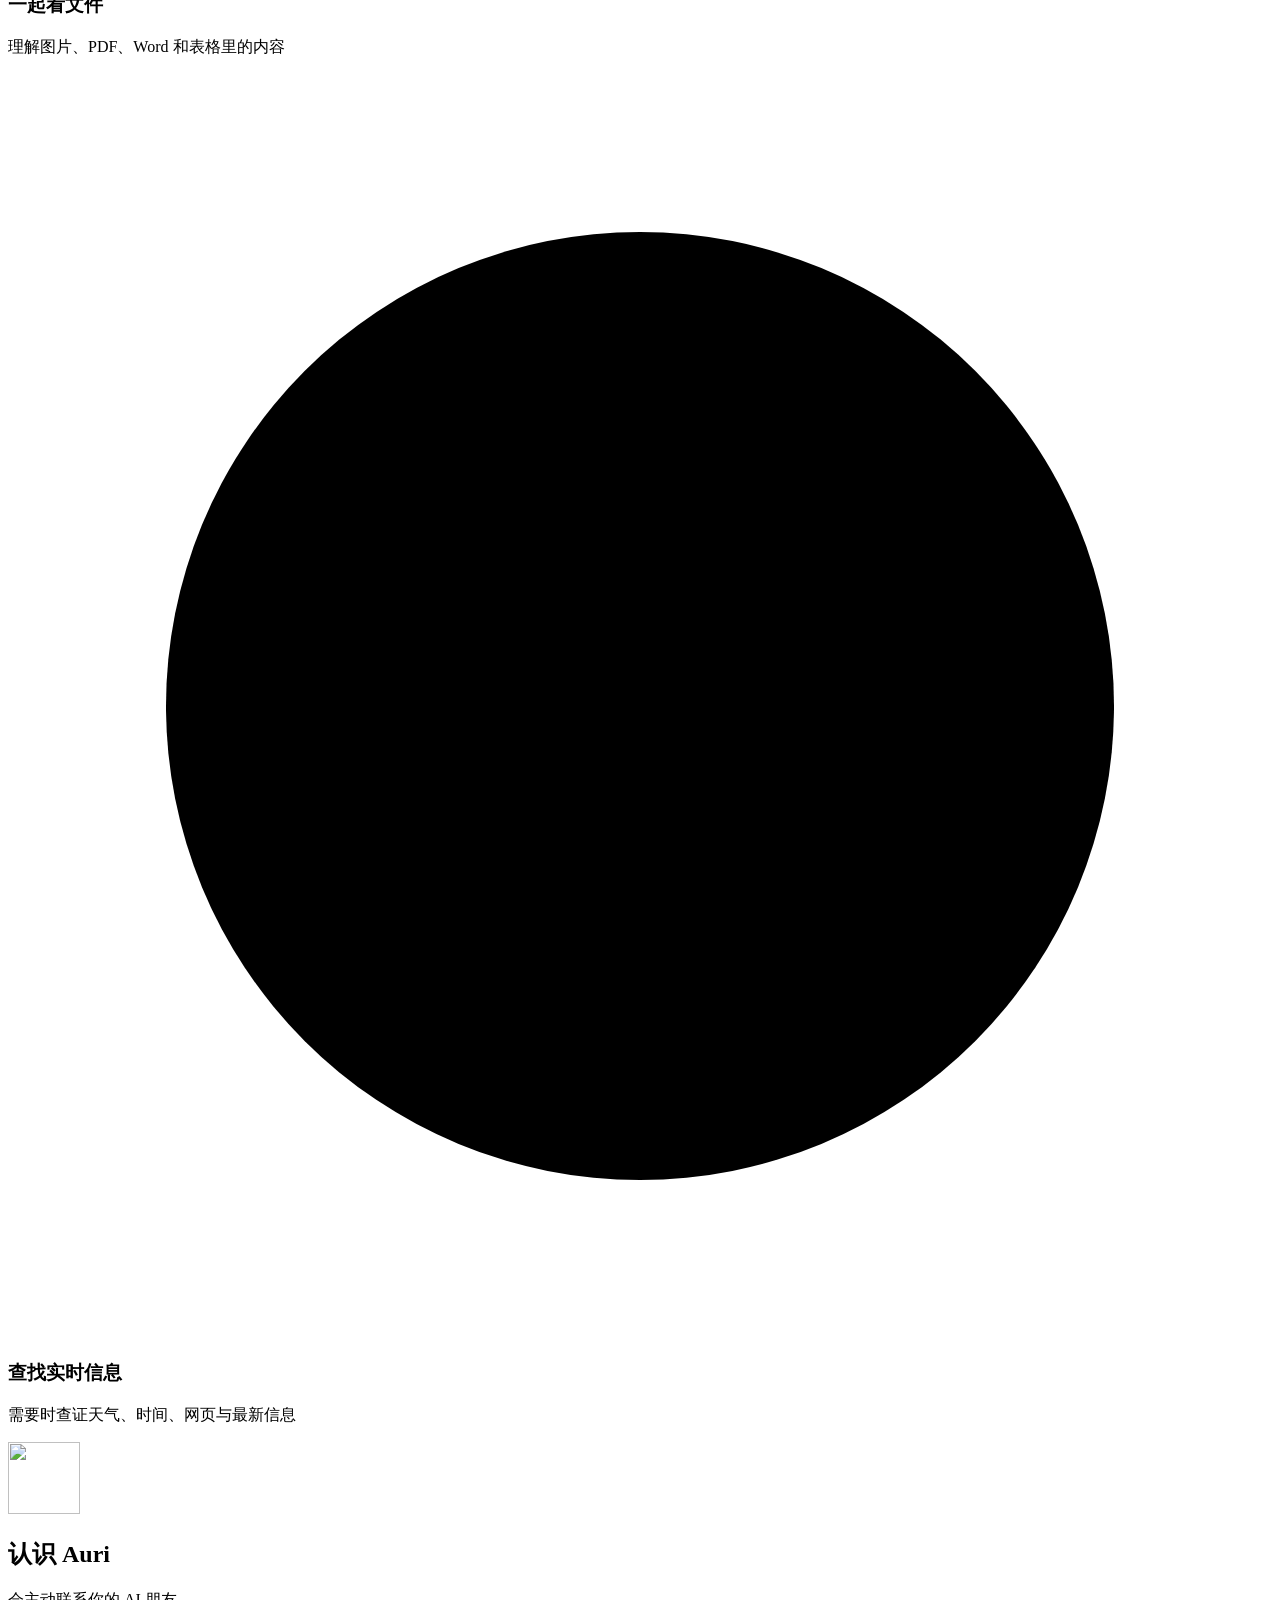
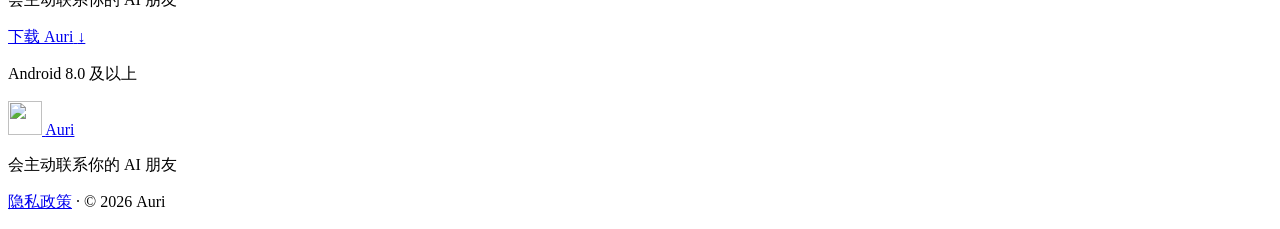
==== commit 8a669ac7: "Fix logout, privacy consent and offline feedback; release Android 0.3.29" ====
--- a/server/app/static/site/index.html
+++ b/server/app/static/site/index.html
@@ -233,7 +233,7 @@
         <span>Auri</span>
       </a>
       <p>会主动联系你的 AI 朋友</p>
-      <p>© 2026 Auri</p>
+      <p><a href="/privacy">隐私政策</a> · © 2026 Auri</p>
     </footer>
   </body>
 </html>
